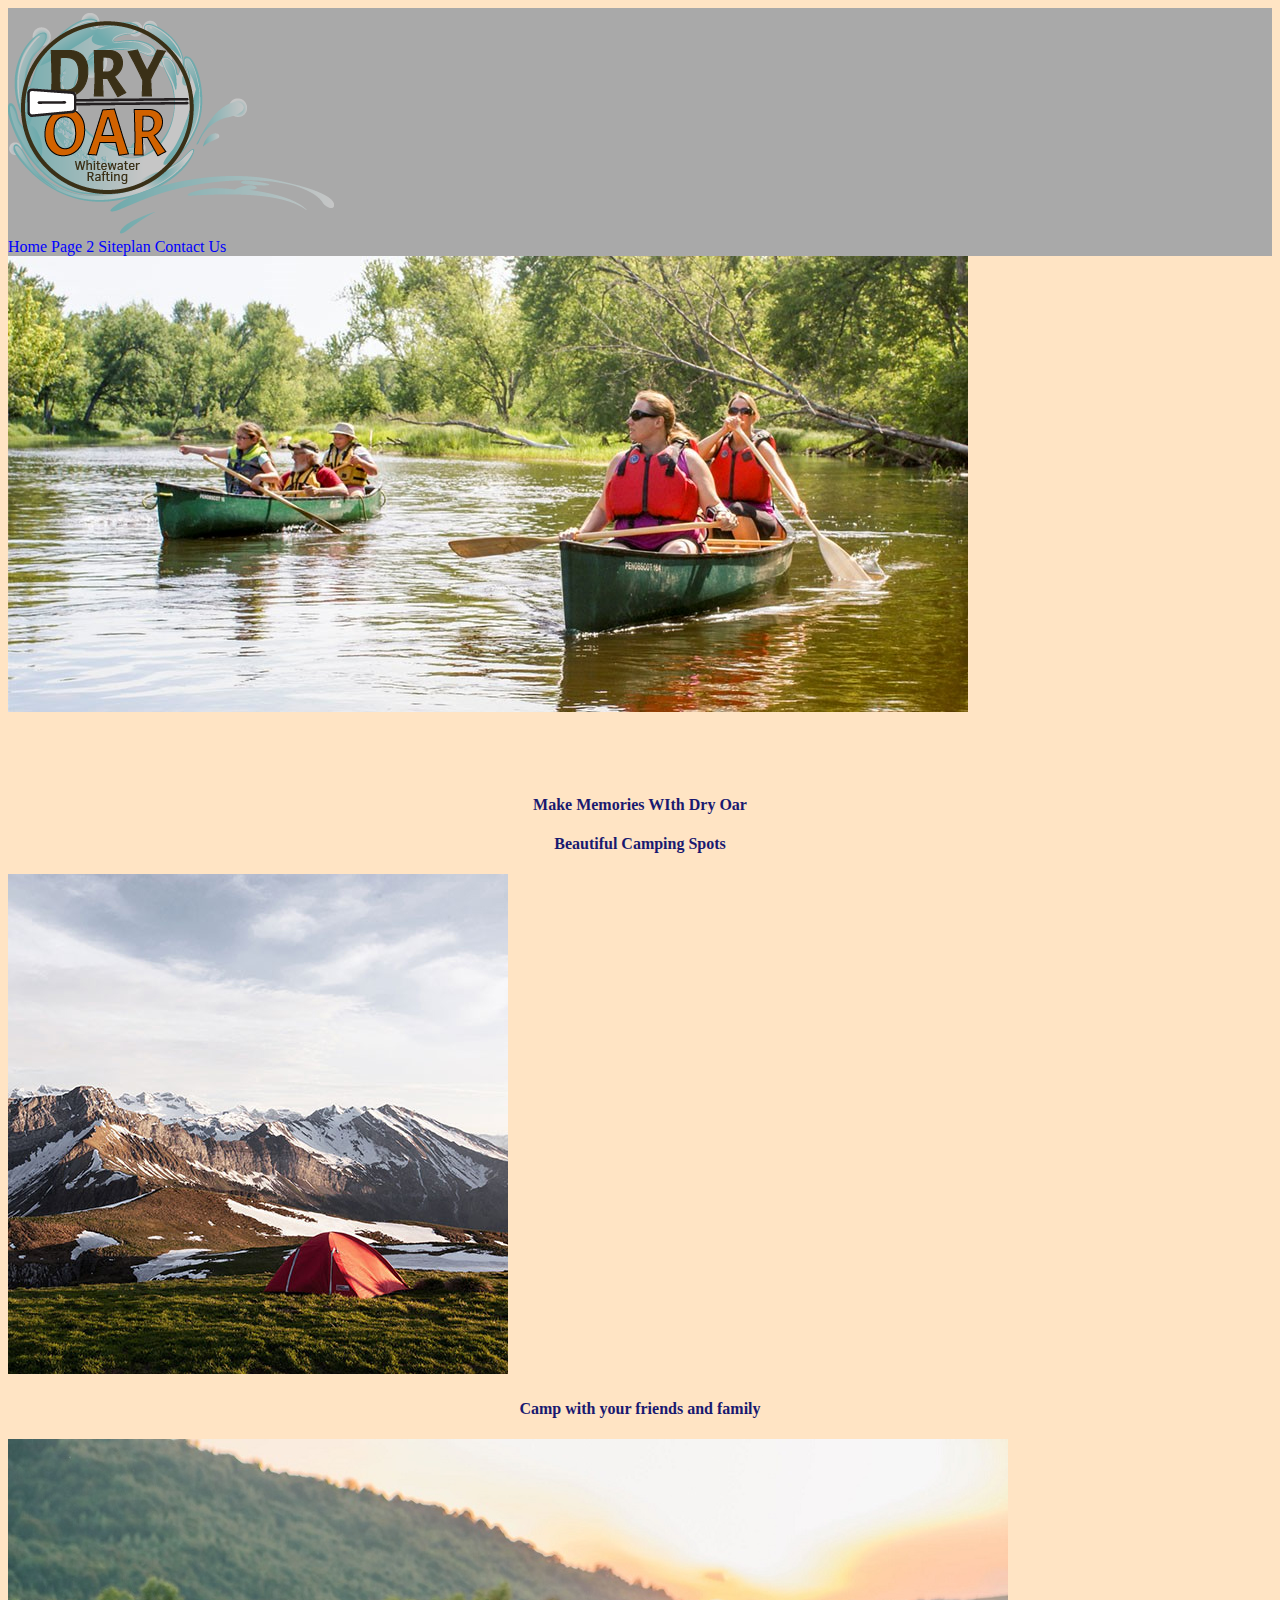
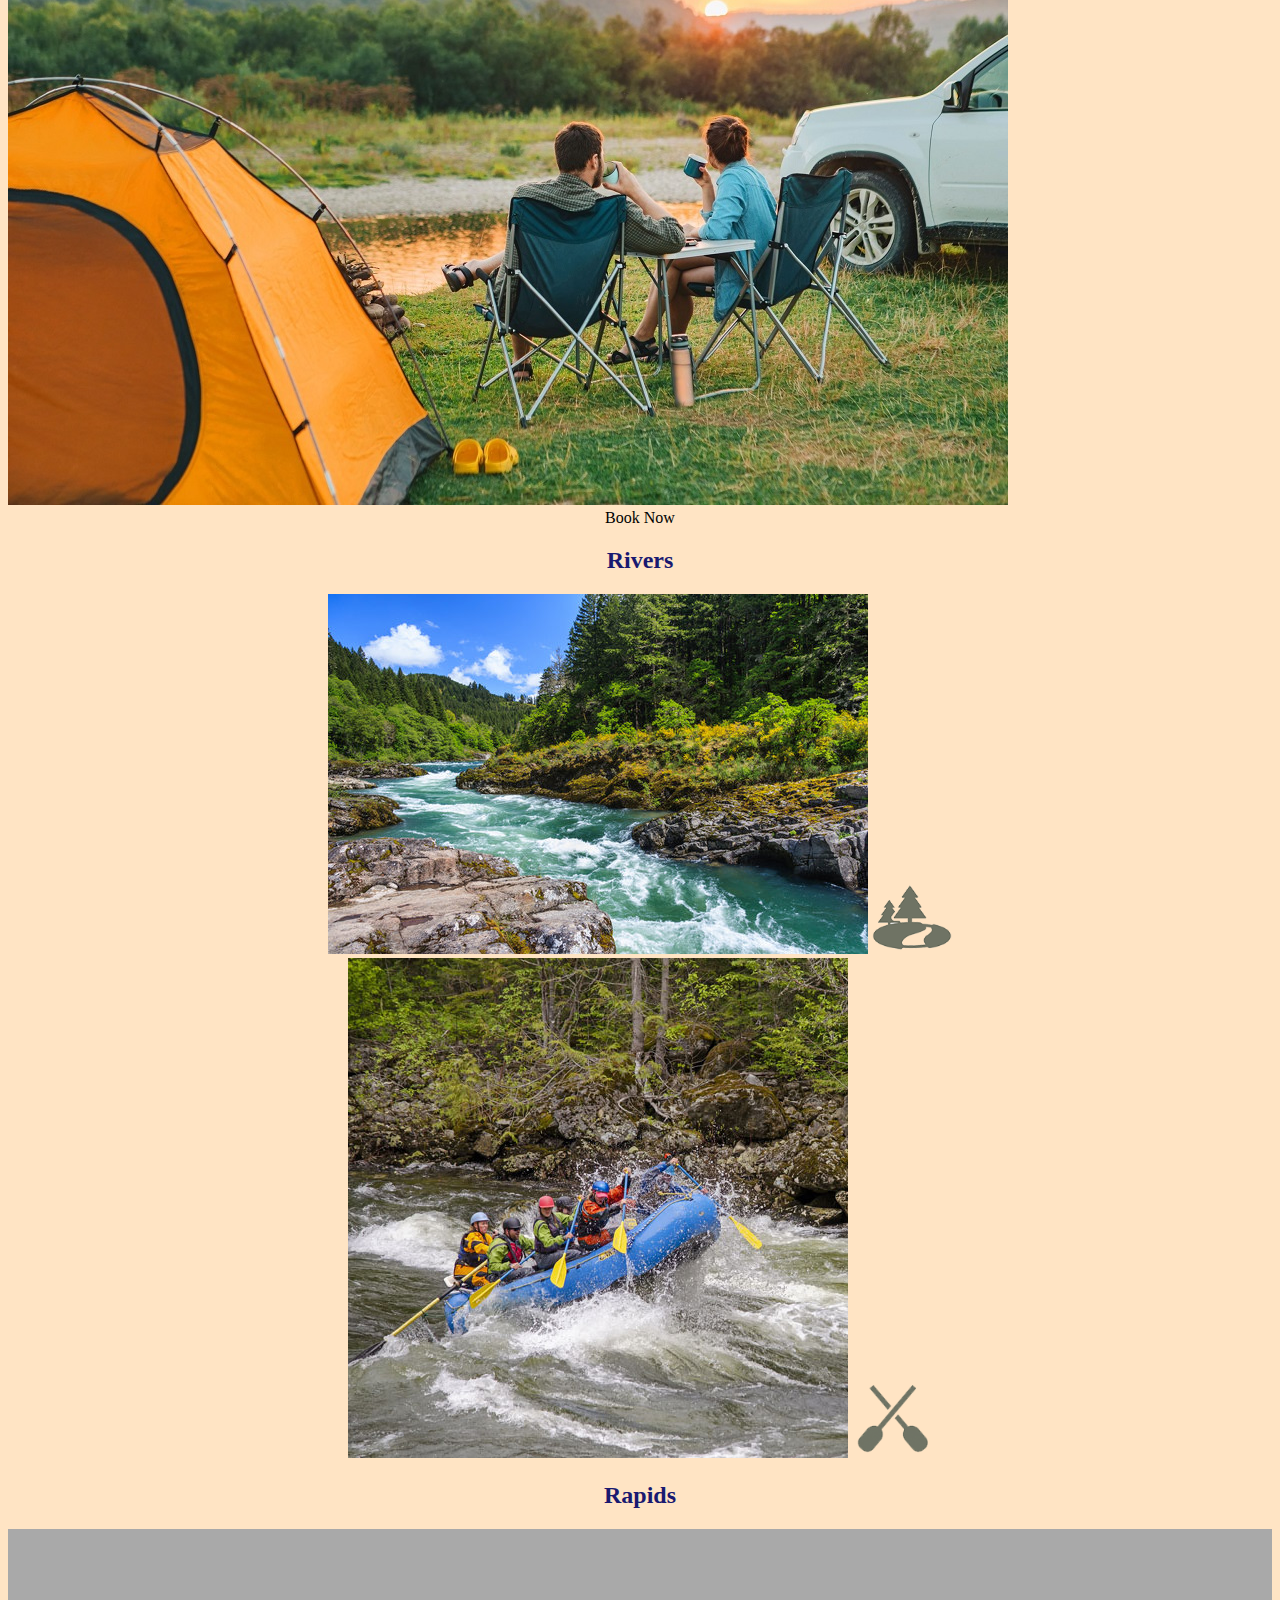
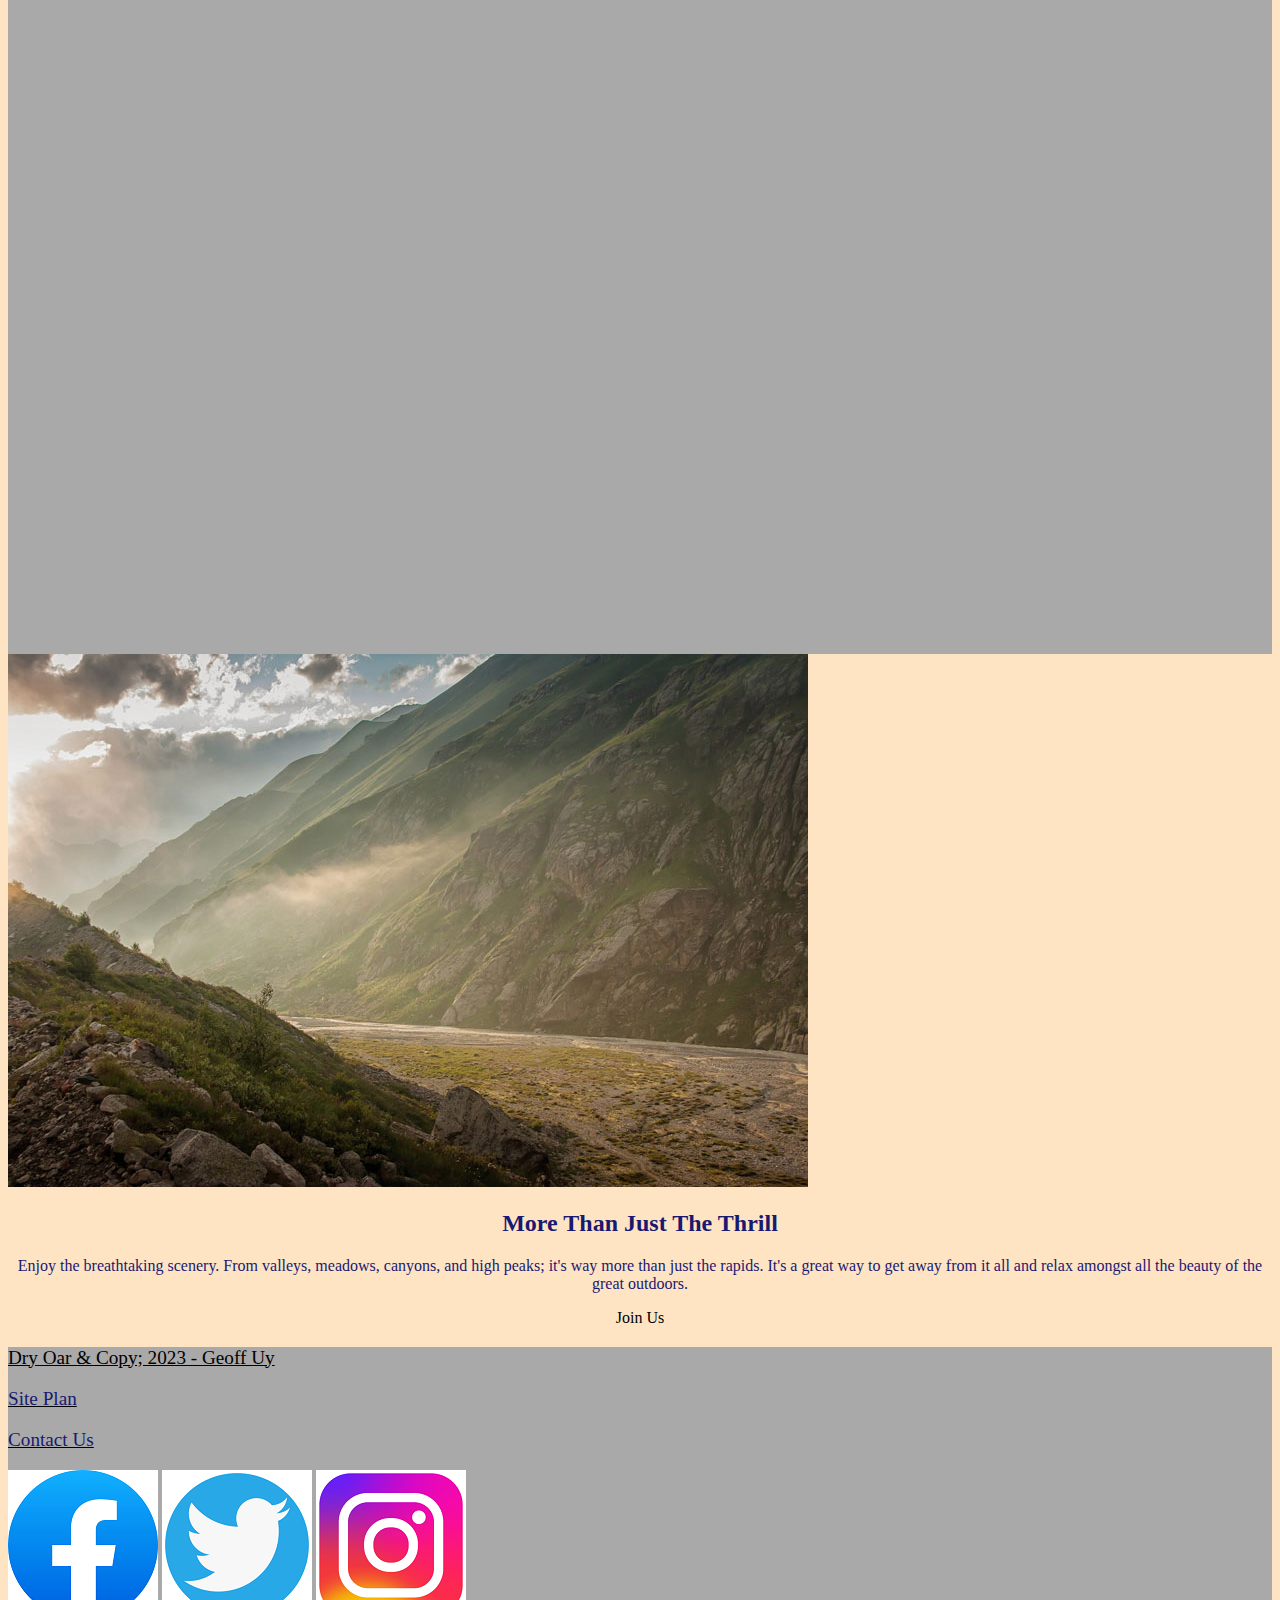
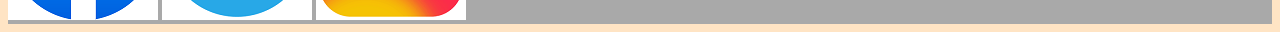
==== wwr/index.html @ ee0c052d "pain" ====
<!DOCTYPE html>
<html lang="en">
<head>
<link rel="stylesheet" href="styles/style.css">
    <meta charset="UTF-8">
    <meta name="viewport" content="width=device-width, initial-scale=1.0">
    <title>Dry Oar Boating</title>
</head>
<body>
    <div id="content">
    <header>
        <a id="logo_link" href="index.html">
            <img class="logo" src="images/dryoarlogo.png" alt="Dry Oar Logo">
        </a>
        <nav>
            <a href="index.html">Home</a>
            <a href="#">Page 2</a>
            <a href="site-plan-rafting.html">Siteplan</a>
            <a href="contactus.html">Contact Us</a>
        </nav>
    </header>
    <div id="hero"> </div>
        <div id="hero-box"> </div>
            <img id="hero-img" src="images/peoplecanoe.jpg" alt="People enjoying white water rafting">
        <div>
        <section id="hero-msg">
            <h1 class="home-title">Have an Adventure</h1>
            <h4>Make Memories WIth Dry Oar</h4>
            <h4>Beautiful Camping Spots</h4>
            <img src="images/mountains.jpg" alt="mountains">
            <h4>Camp with your friends and family</h4>
            <img src="images/camping.jpg" alt="campsites">
            <div class="button-box">
                <a class='book' href="contactus.html">Book Now</a>
            </div>
        </section>
    </div>
    <main class="home-grid">
        <section class="rivers-card">
            <h2>Rivers</h2>  
            <img class="card-img" src="images/river.jpg" alt="river in forest">
            <img class="icon" src="images/rivericon.png" alt="rivers">
        </section>
        <section class="rapids-card">
            <img class="card-img" src="images/rapids.jpg" alt="rafting boat">
            <img class="icon" src="images/oars.png" alt="oars icon">
            <h2>Rapids</h2>
        </section>
        <div id="background"></div>
        <img class="mountains" src="images/mountains2.jpg" alt="Misty mountains">
        <section class="msg">
            <h2>More Than Just The Thrill</h2>
            <p>Enjoy the breathtaking scenery. From valleys, meadows, canyons, and high peaks; it's way more than just the rapids. It's a great way to get away from it all and relax amongst all the beauty of the great outdoors. </p>
            <a class='join' href="rivers.html">Join Us</a>
            </section>
        </main>
    <footer>
        <p>Dry Oar & Copy; 2023 - Geoff Uy</p>
        <p><a href="site-plan-rafting.html">Site Plan</a></p>
        <p><a href="contactus.html">Contact Us</a></p>
        <div class="Social">
            <a href="https://facebook.com" target="_blank">
                <img src="images/facebookicon.png" alt="fb icon">
            </a>
            <a href="https//twitter.com" target="_blank">
                <img src="images/twitterbird.png" alt="twitter icon">
            </a>
            <a href="https://instragram.com" target="_blank">
                <img src="images/instragramicon.png" alt="instragram icon">
            </a>
        </div>
    </footer>
</div>
</body>
</html>
---- wwr/styles/style.css ----
div{    
    max-width: 1600px;
}

#content{
    margin: 0 auto;
}

#background{
    height:725px;
    background-color:darkgray;
}
nav a{
    background-color: darkgray;
    color:blue;
    text-decoration: none;
    text-align: center;
}


main section{
    text-align: center;
}

.button-box{
    text-align: center;
}

#hero-msg h1{
    text-align: center;
}

#hero-msg h4{
    text-align:center;
 }


#background {
    height: 725px;
}

body{
    background-color: bisque;
    color: bisque;

}


header{
    background-color: darkgray;
    color:darkgrey;

}

nav a header{
    background-color: gray;
    color:gray;   
}

h4{
    background-color: bisque;
    color:midnightblue;
}

h2{
    background-color:bisque;
    color: midnightblue;
}

.join{
    background-color: bisque;
    color:black;
    text-decoration: none;
}
.join:hover{
    background-color: gray;
    color:blue;
}

.book{
    background-color: bisque;
    color:black;
    text-decoration: none;
}

.book:hover{
    background-color: gray;
    color:blue;
}

.msg h2{
    background-color: bisque;
    color: midnightblue;
}

.msg p{
    background-color:bisque;
    color: midnightblue;
}

footer{
    background-color:darkgray;
    color: black;
}

footer a{
    background-color: darkgray;
    color:midnightblue;
    text-decoration: none;
}

a:hover{
    background-color: gray;
    color: blue;
}

.icon{
    width: 80px;
}

footer p{
    font-size: 1.2em;
    text-decoration: underline;
}
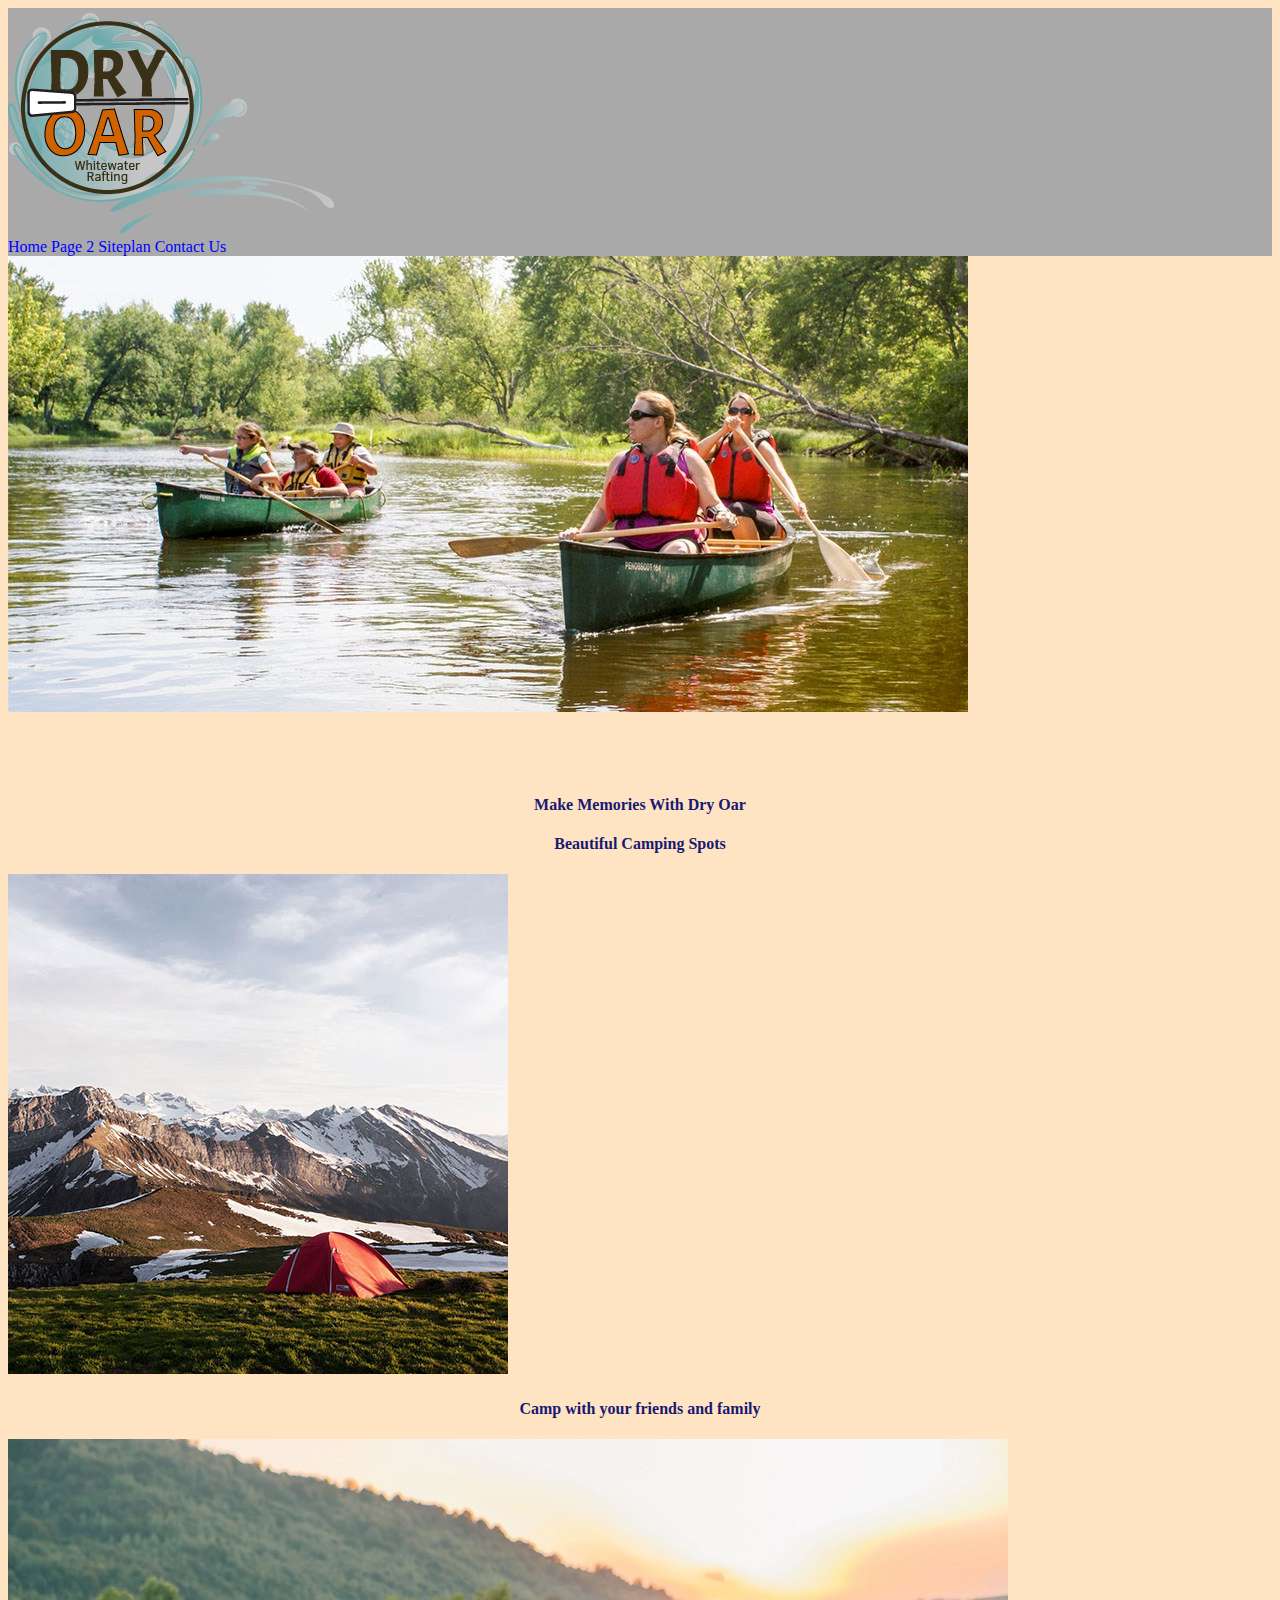
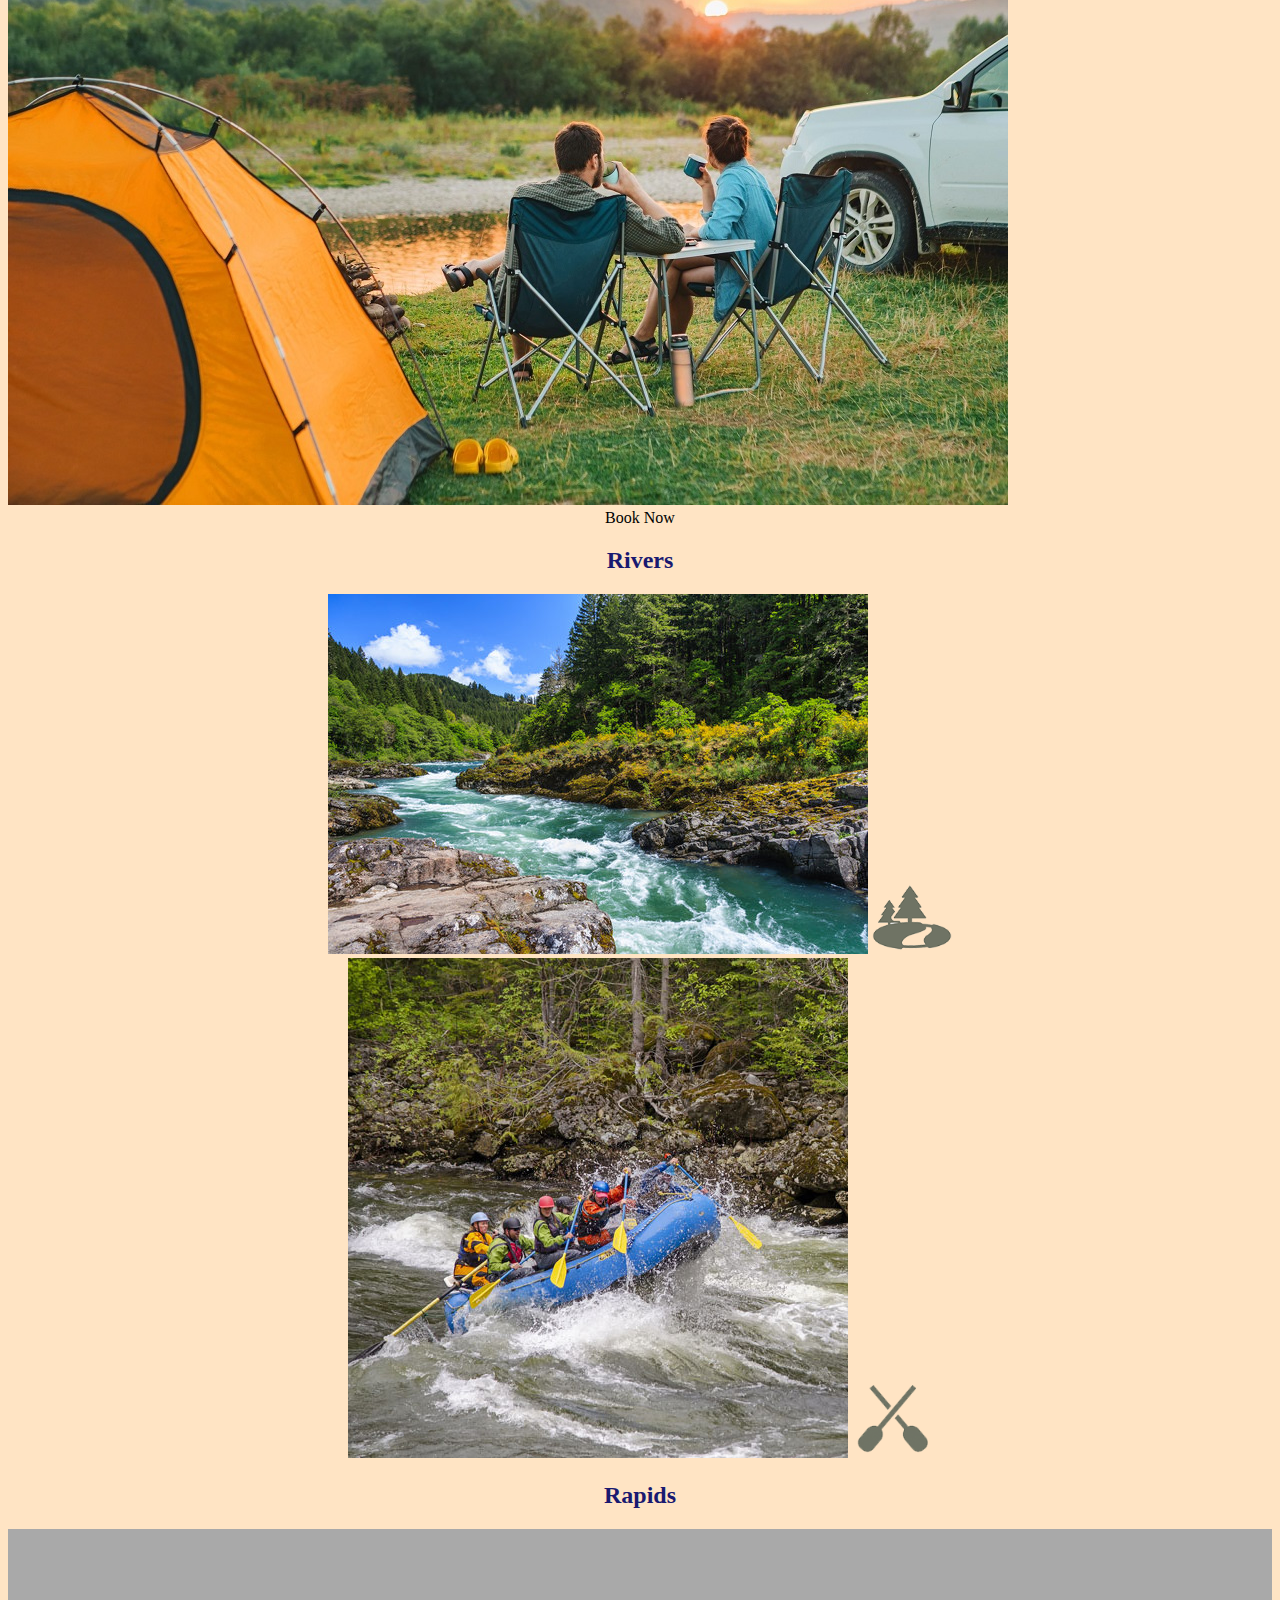
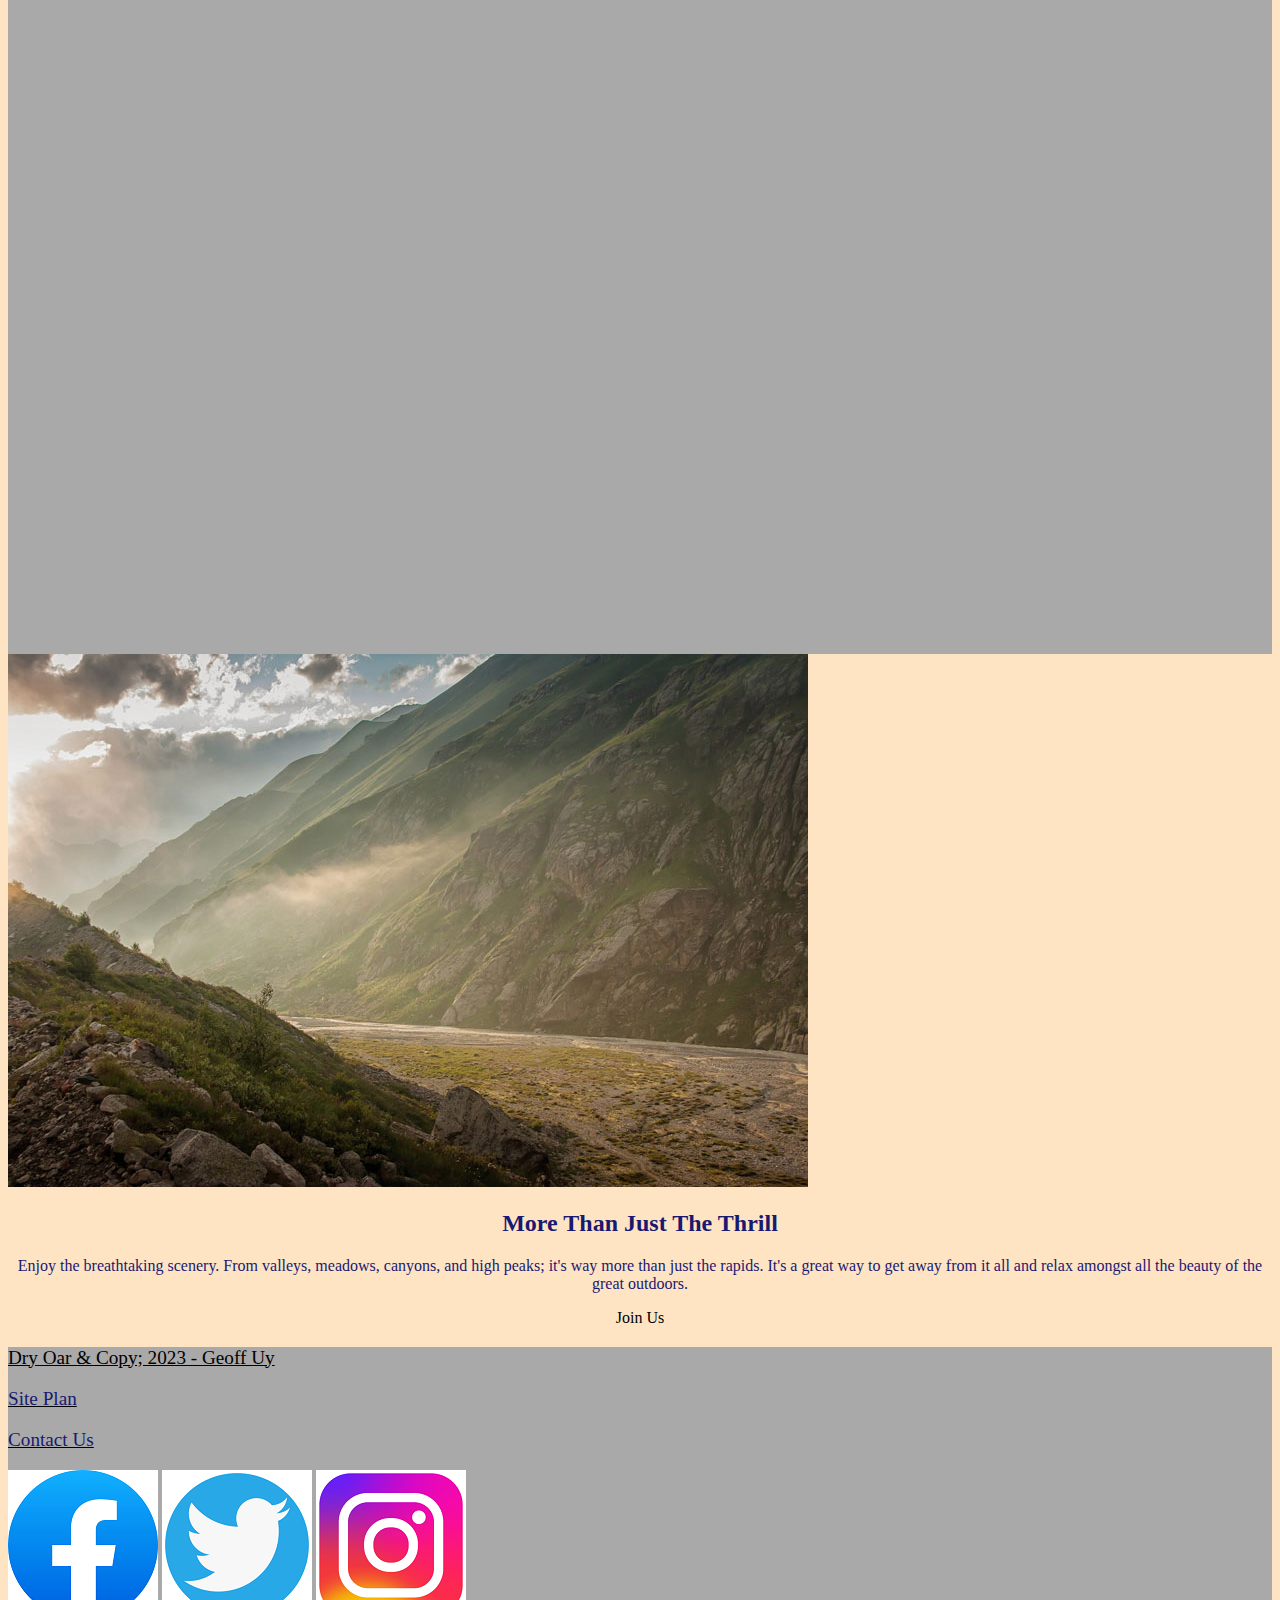
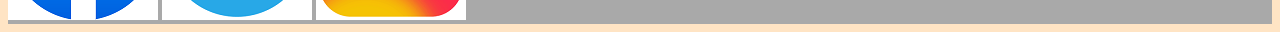
==== commit e184b18d: "Pain" ====
--- a/wwr/index.html
+++ b/wwr/index.html
@@ -26,7 +26,7 @@
         <div>
         <section id="hero-msg">
             <h1 class="home-title">Have an Adventure</h1>
-            <h4>Make Memories WIth Dry Oar</h4>
+            <h4>Make Memories With Dry Oar</h4>
             <h4>Beautiful Camping Spots</h4>
             <img src="images/mountains.jpg" alt="mountains">
             <h4>Camp with your friends and family</h4>
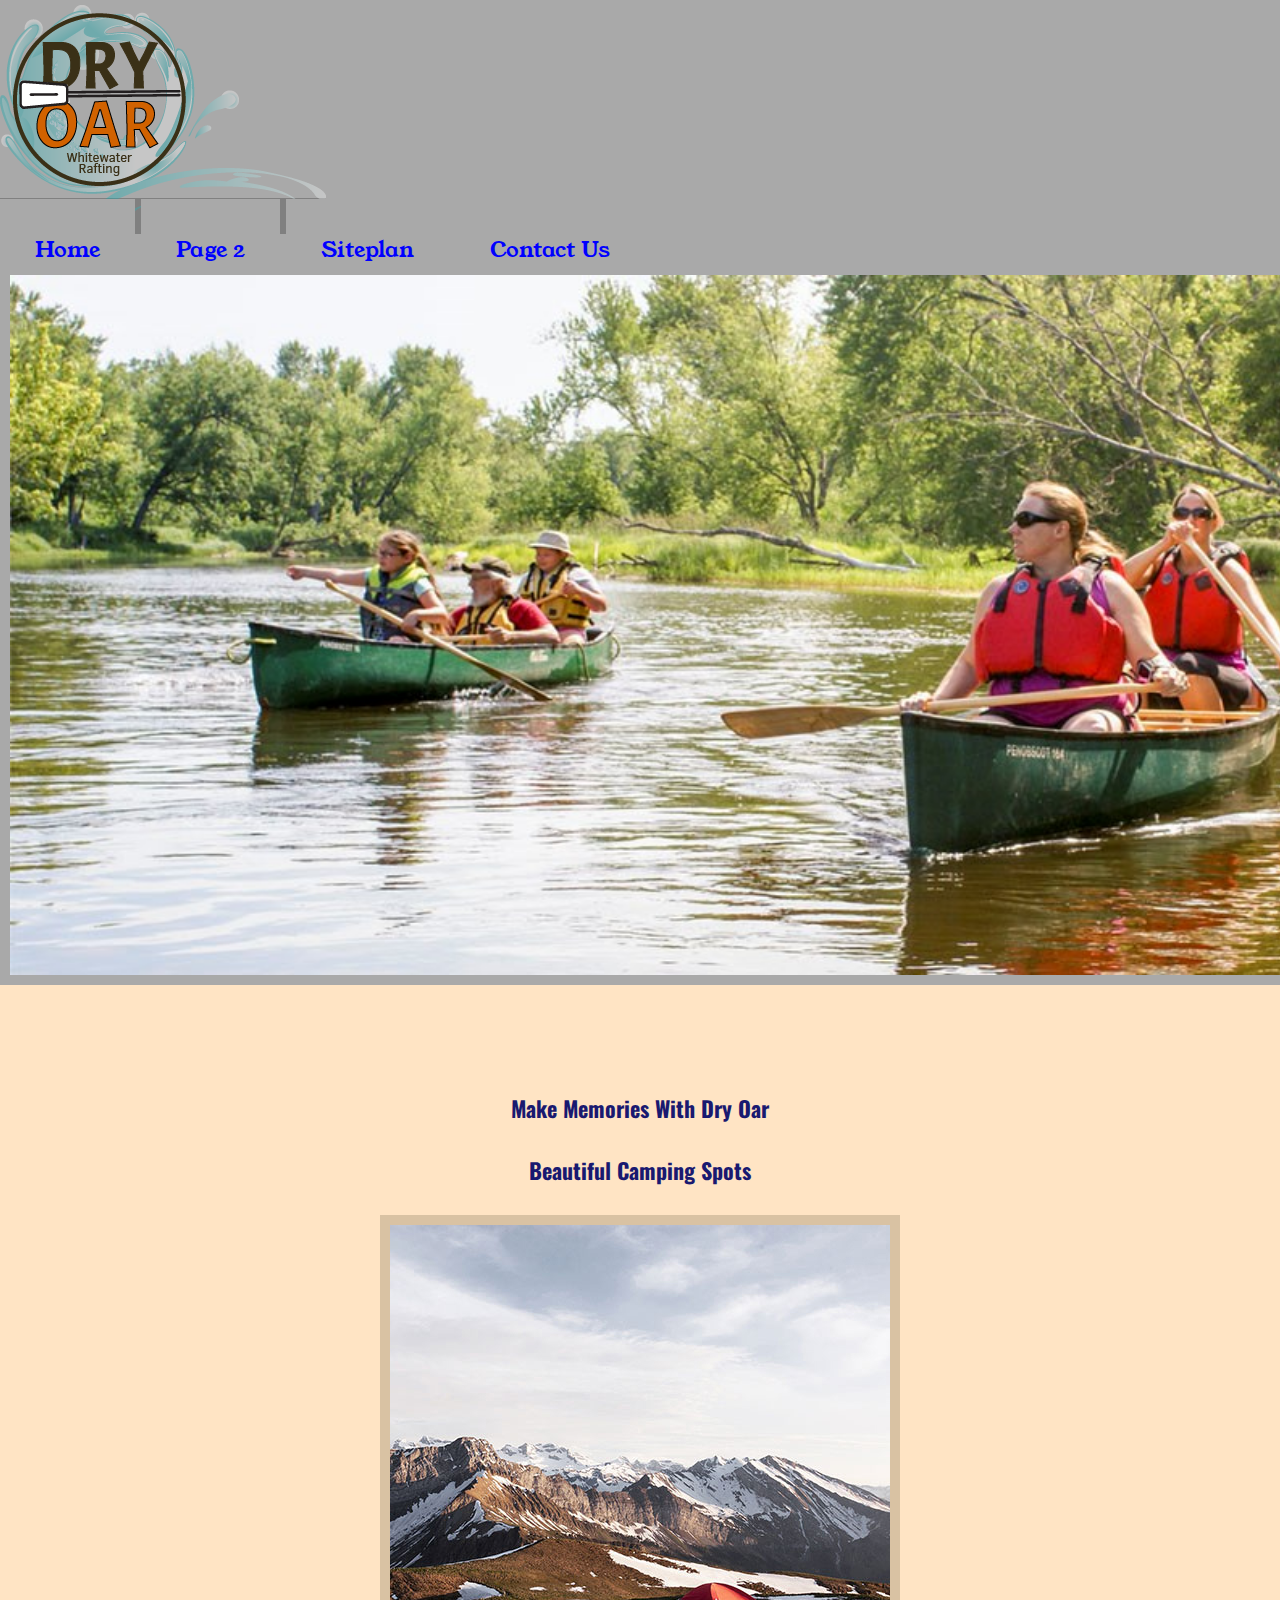
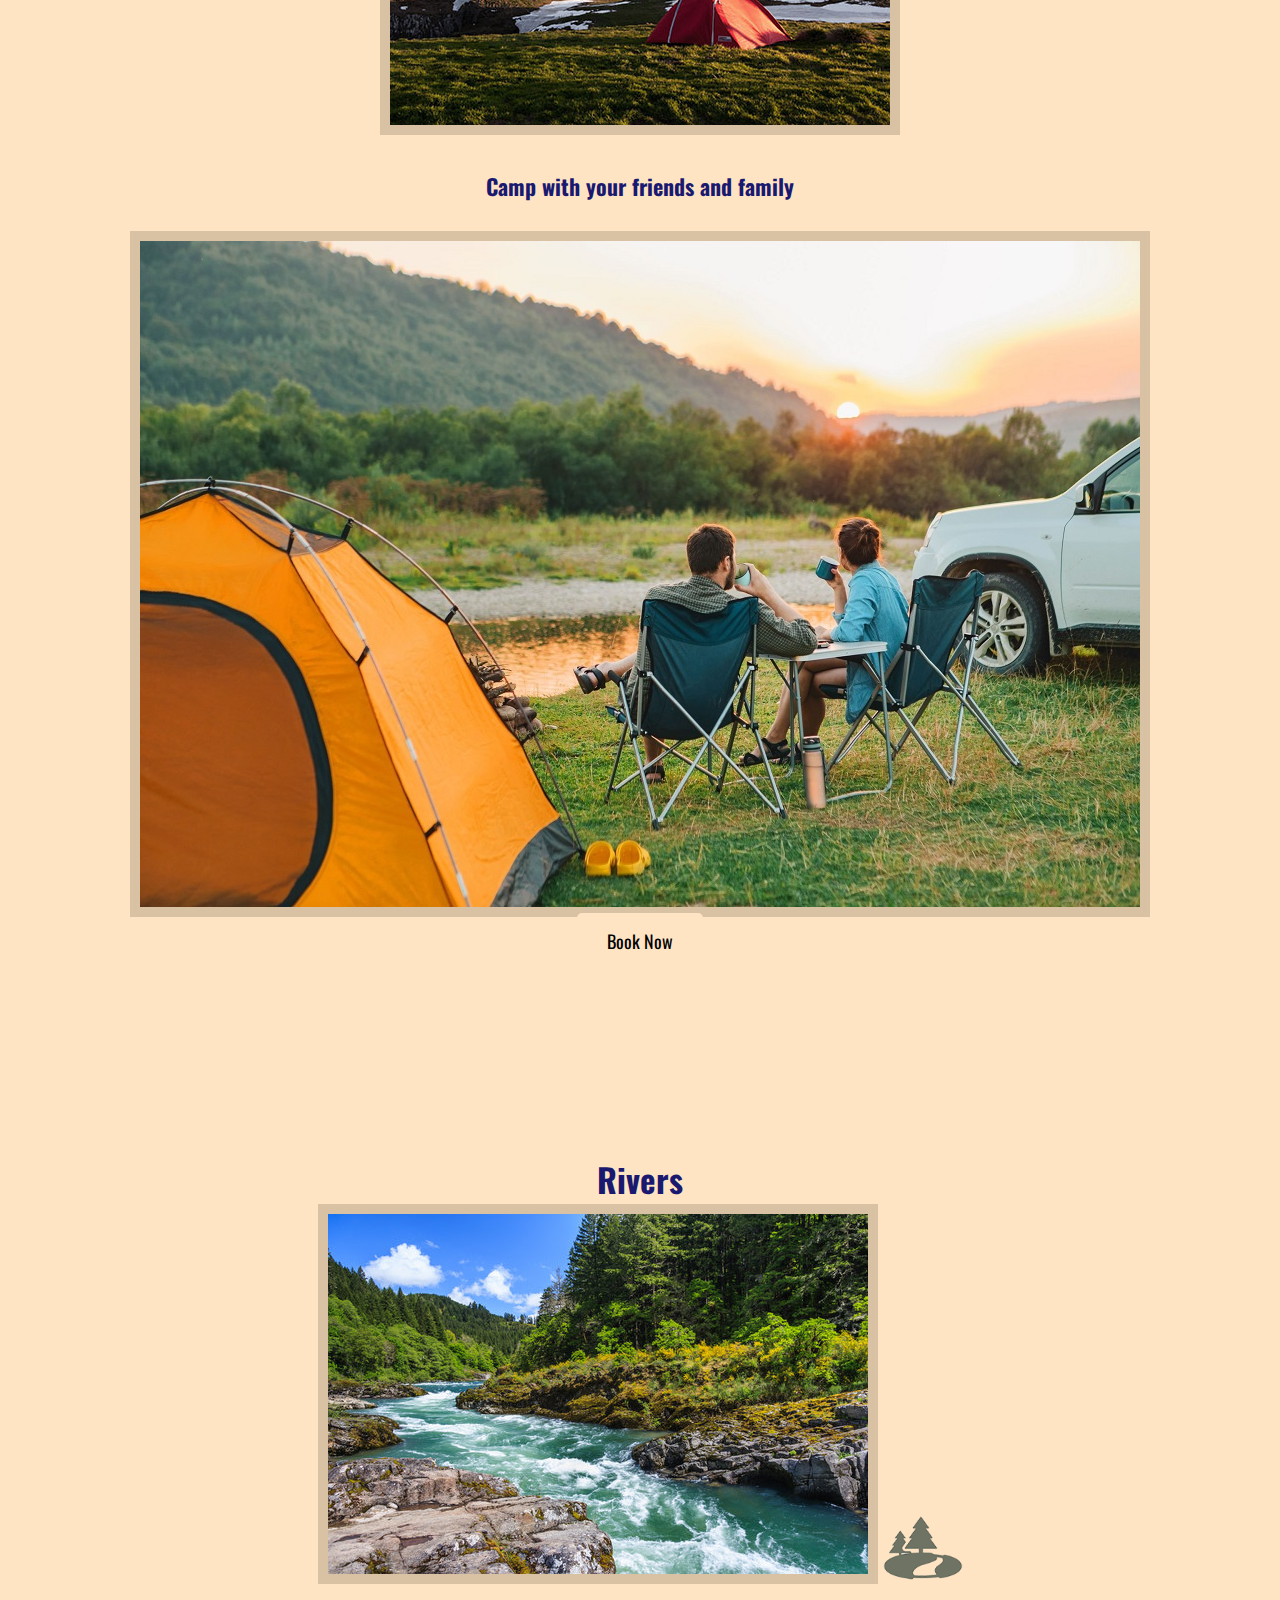
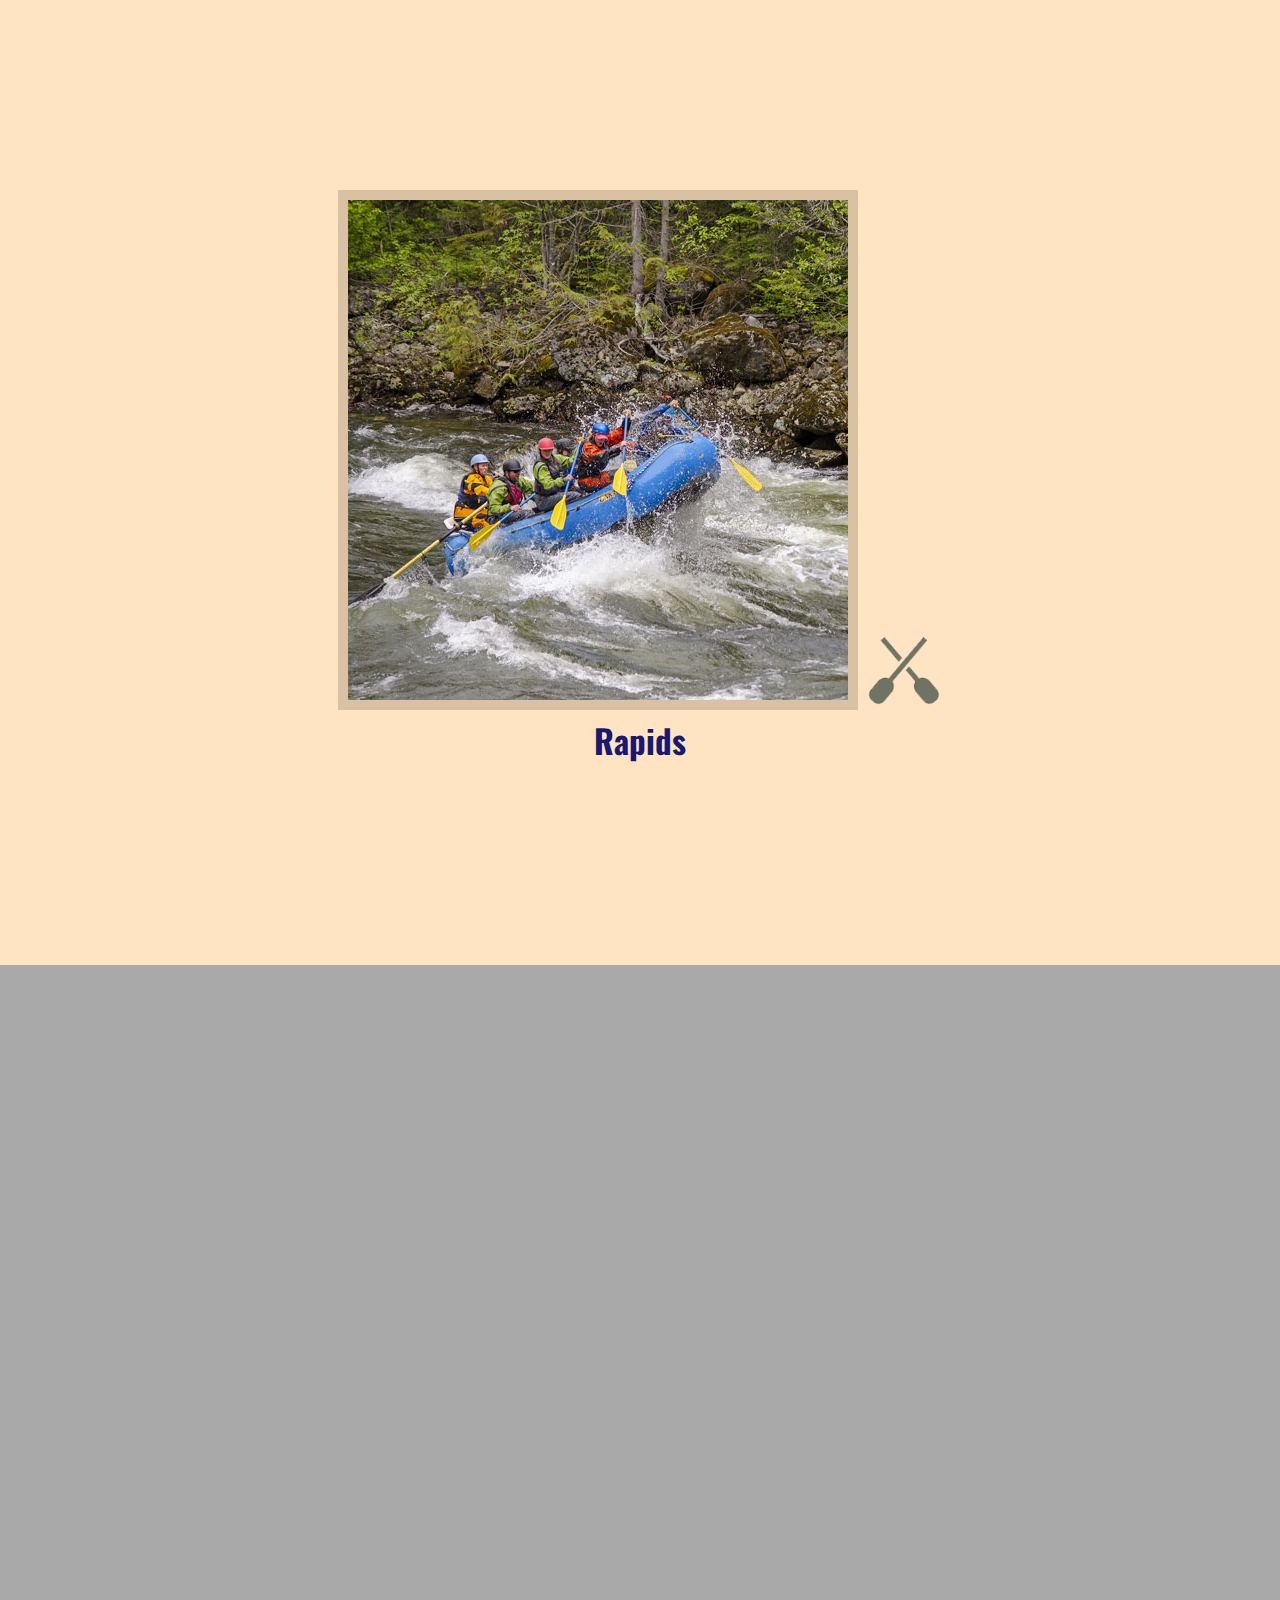
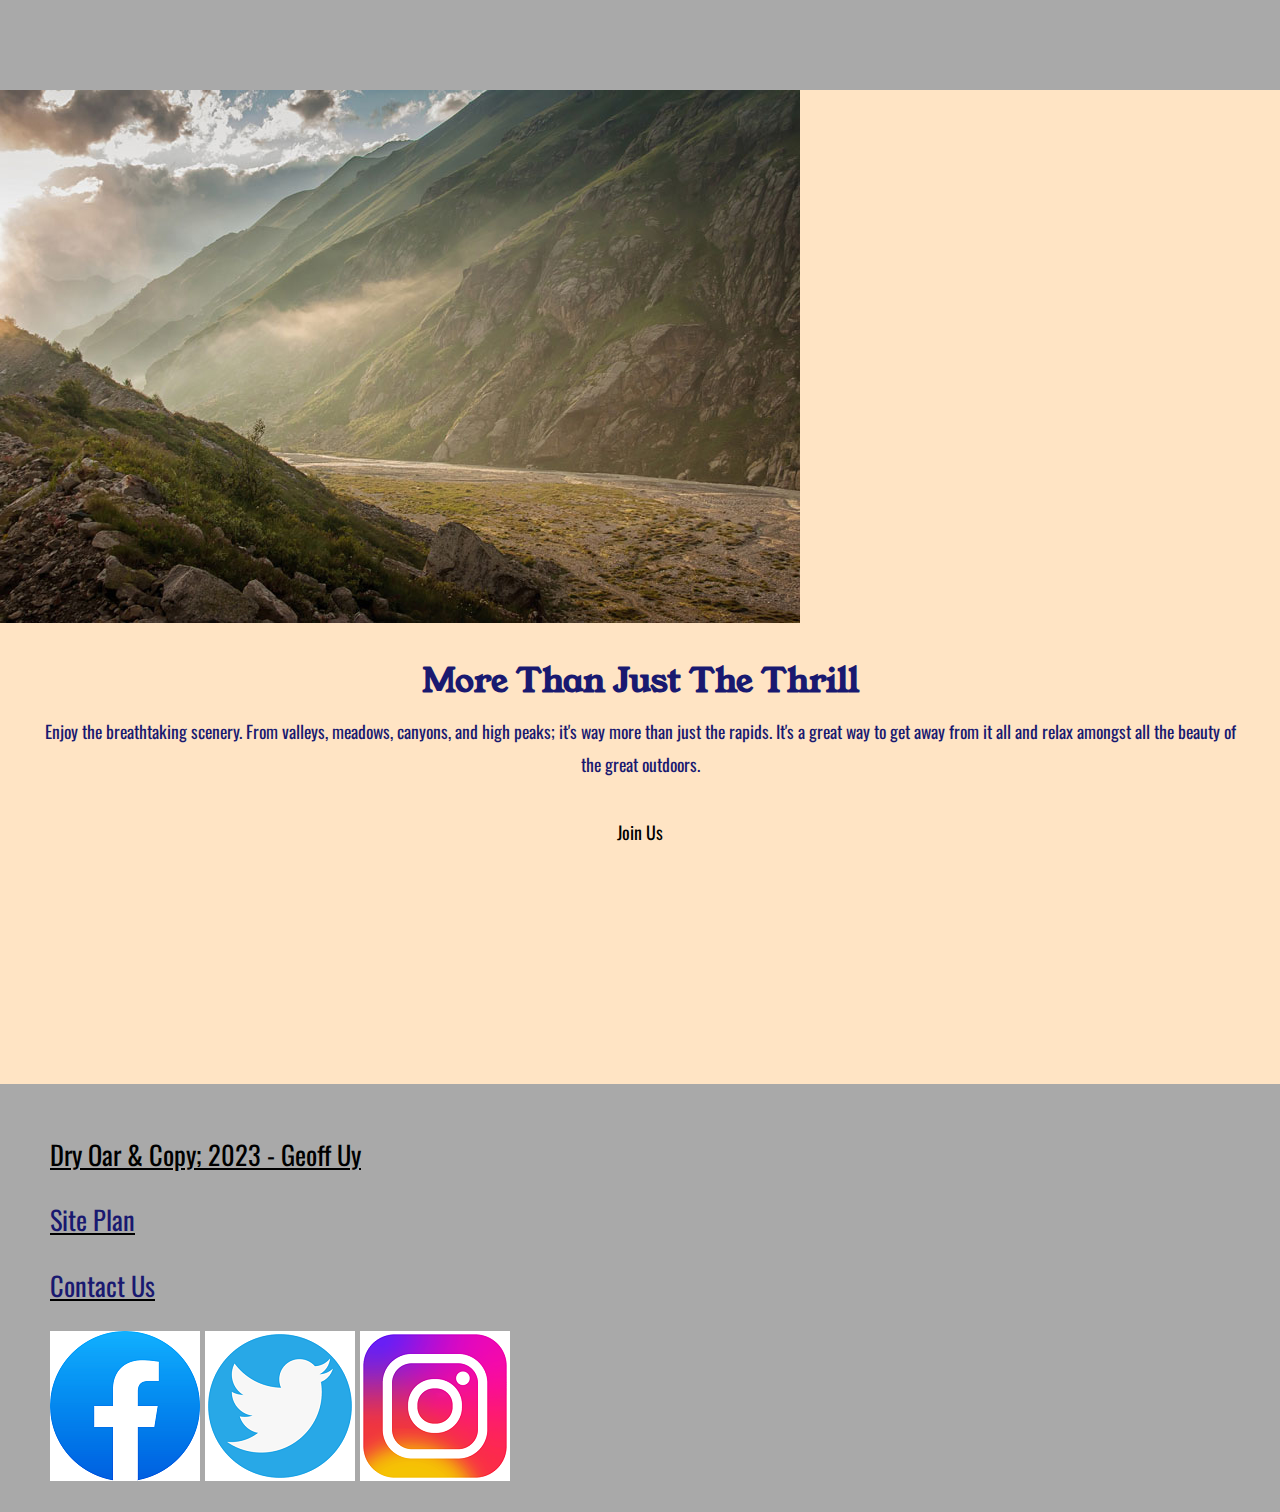
==== commit e173bf68: "test" ====
--- a/wwr/index.html
+++ b/wwr/index.html
@@ -28,9 +28,9 @@
             <h1 class="home-title">Have an Adventure</h1>
             <h4>Make Memories With Dry Oar</h4>
             <h4>Beautiful Camping Spots</h4>
-            <img src="images/mountains.jpg" alt="mountains">
+            <img class="extraborder" src="images/mountains.jpg" alt="mountains">
             <h4>Camp with your friends and family</h4>
-            <img src="images/camping.jpg" alt="campsites">
+            <img class= "extraborder" src="images/camping.jpg" alt="campsites">
             <div class="button-box">
                 <a class='book' href="contactus.html">Book Now</a>
             </div>
--- a/wwr/styles/style.css
+++ b/wwr/styles/style.css
@@ -1,9 +1,14 @@
+
+@import url('https://fonts.googleapis.com/css2?family=Oswald&family=Young+Serif&display=swap');
+
+
 div{    
     max-width: 1600px;
 }
 
 #content{
-    margin: 0 auto;
+    margin:0;
+    
 }
 
 #background{
@@ -15,23 +20,34 @@
     color:blue;
     text-decoration: none;
     text-align: center;
+    padding: 35px;
+   
 }
 
 
 main section{
     text-align: center;
+    
 }
 
 .button-box{
     text-align: center;
 }
 
-#hero-msg h1{
+#hero-msg{
     text-align: center;
+    /* border: 10px solid #d9c2a3; */
 }
 
+#hero-img{
+    width: 1550px;
+    height: 700px;
+    border: 10px solid darkgray;
+
+}
 #hero-msg h4{
     text-align:center;
+    
  }
 
 
@@ -42,14 +58,18 @@
 body{
     background-color: bisque;
     color: bisque;
+    font-family: 'Oswald', sans-serif;
+    font-size: 22px;
+    margin: 0;
+    padding: 0;
 
+   
 }
 
-
-header{
+header {
     background-color: darkgray;
-    color:darkgrey;
-
+    color:darkgray;
+    font-family: 'Young Serif', serif;
 }
 
 nav a header{
@@ -58,29 +78,29 @@
 }
 
 h4{
-    background-color: bisque;
     color:midnightblue;
 }
 
 h2{
     background-color:bisque;
     color: midnightblue;
+    margin: 0;
 }
 
-.join{
-    background-color: bisque;
-    color:black;
-    text-decoration: none;
-}
+
 .join:hover{
     background-color: gray;
     color:blue;
 }
 
-.book{
+.book, .join{
     background-color: bisque;
     color:black;
     text-decoration: none;
+    font-size: 18px;
+    padding: 15px 30px;
+    margin-top: 50px;
+    border-radius: 5px;
 }
 
 .book:hover{
@@ -91,22 +111,36 @@
 .msg h2{
     background-color: bisque;
     color: midnightblue;
+    font-family: 'Young Serif', serif;
+}
+
+.msg{
+    line-height: 1.5em;
+    padding: 35px;
+    
 }
 
 .msg p{
     background-color:bisque;
     color: midnightblue;
+    font-size: .8em;
+    padding-bottom: 15px;
+    
 }
 
 footer{
     background-color:darkgray;
     color: black;
+    padding: 25px 50px;
+    margin-top: 200px;
+   
 }
 
 footer a{
     background-color: darkgray;
     color:midnightblue;
     text-decoration: none;
+   
 }
 
 a:hover{
@@ -116,9 +150,40 @@
 
 .icon{
     width: 80px;
+    padding-top: 10px;
 }
 
 footer p{
     font-size: 1.2em;
     text-decoration: underline;
 }
+
+.home-title{
+    font-family: 'Young Serif', serif;
+    font-size: 2em;
+    margin-top: 10px;
+}
+
+#logo_link{
+    padding-top: 5px;
+}
+
+footer .social img{ 
+    padding-top: 15px;
+}
+
+.rivers-card, .camping-card, .rapids-card{
+    margin: 200px 0;
+}
+
+.card-img{
+    border: 10px solid #d9c2a3;
+}
+
+main section img {
+    box-sizing: border-box;
+}
+
+.extraborder{
+    border: 10px solid #d9c2a3;
+}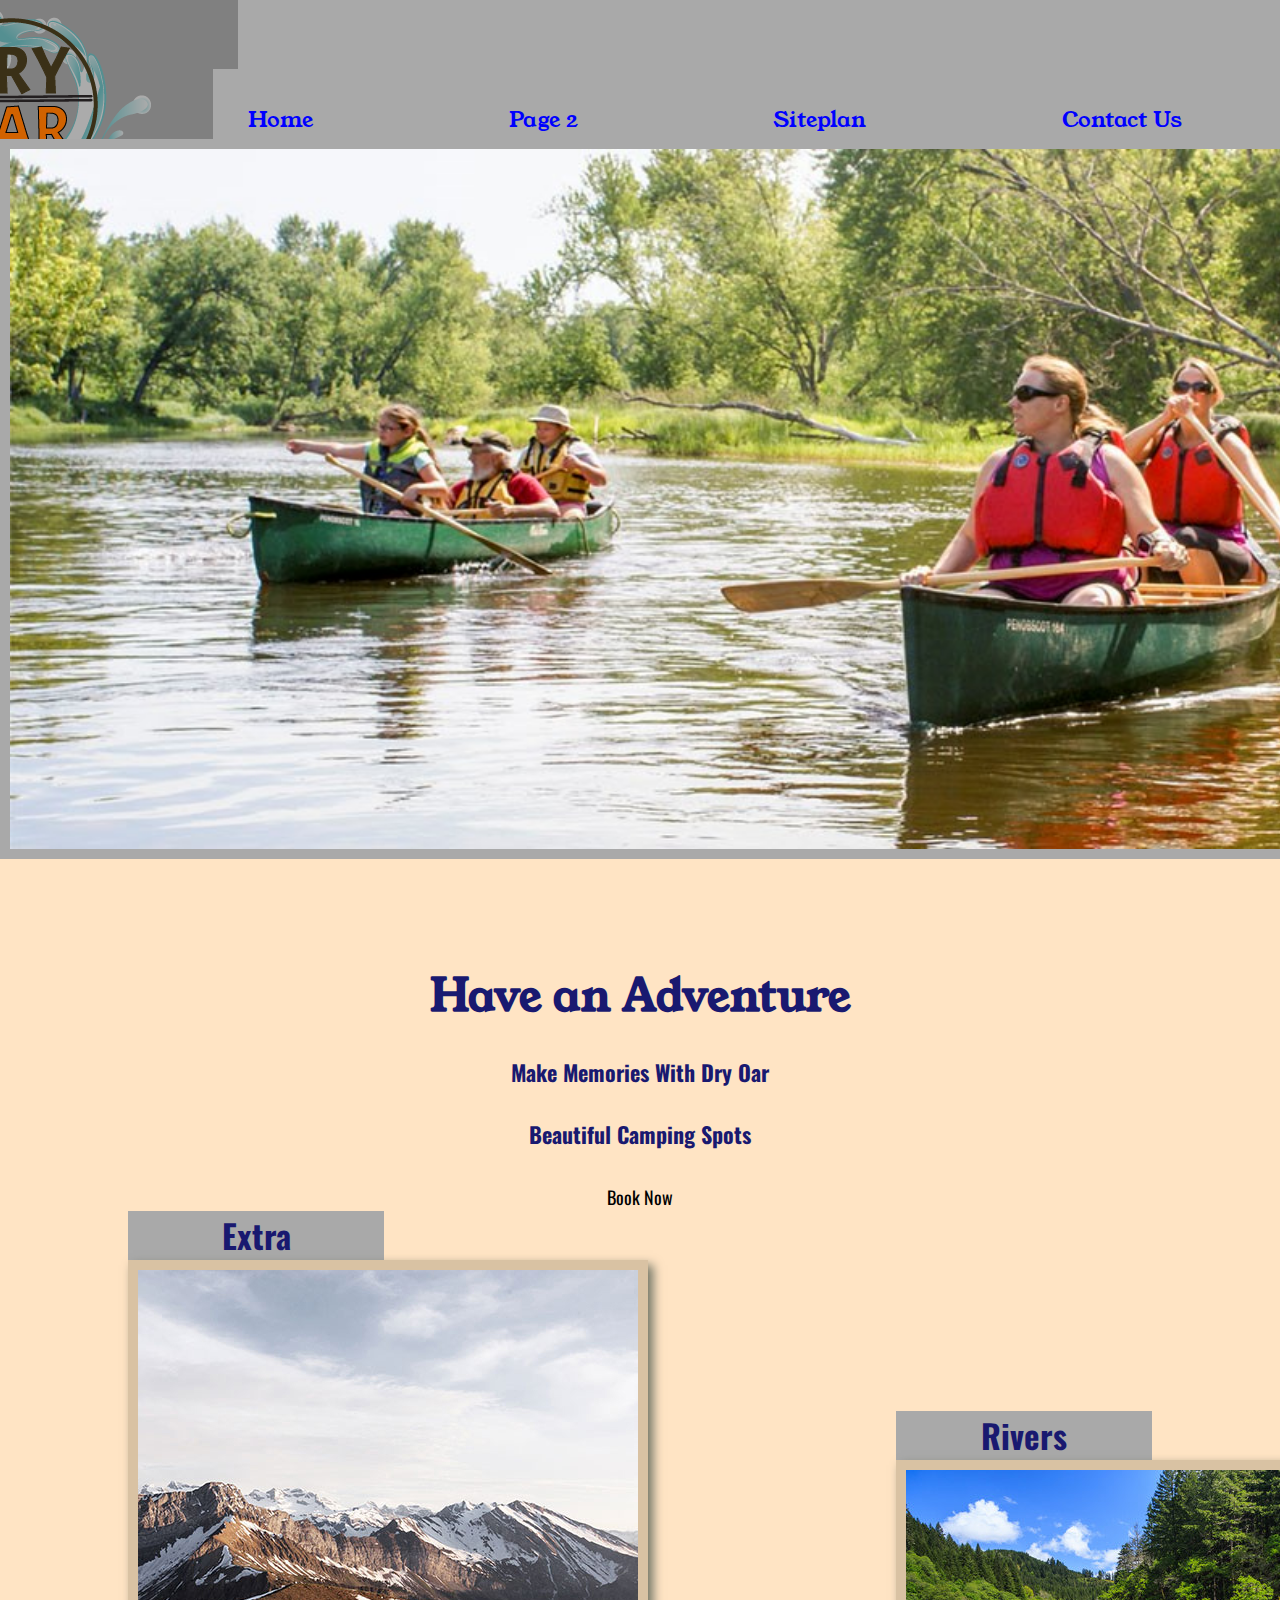
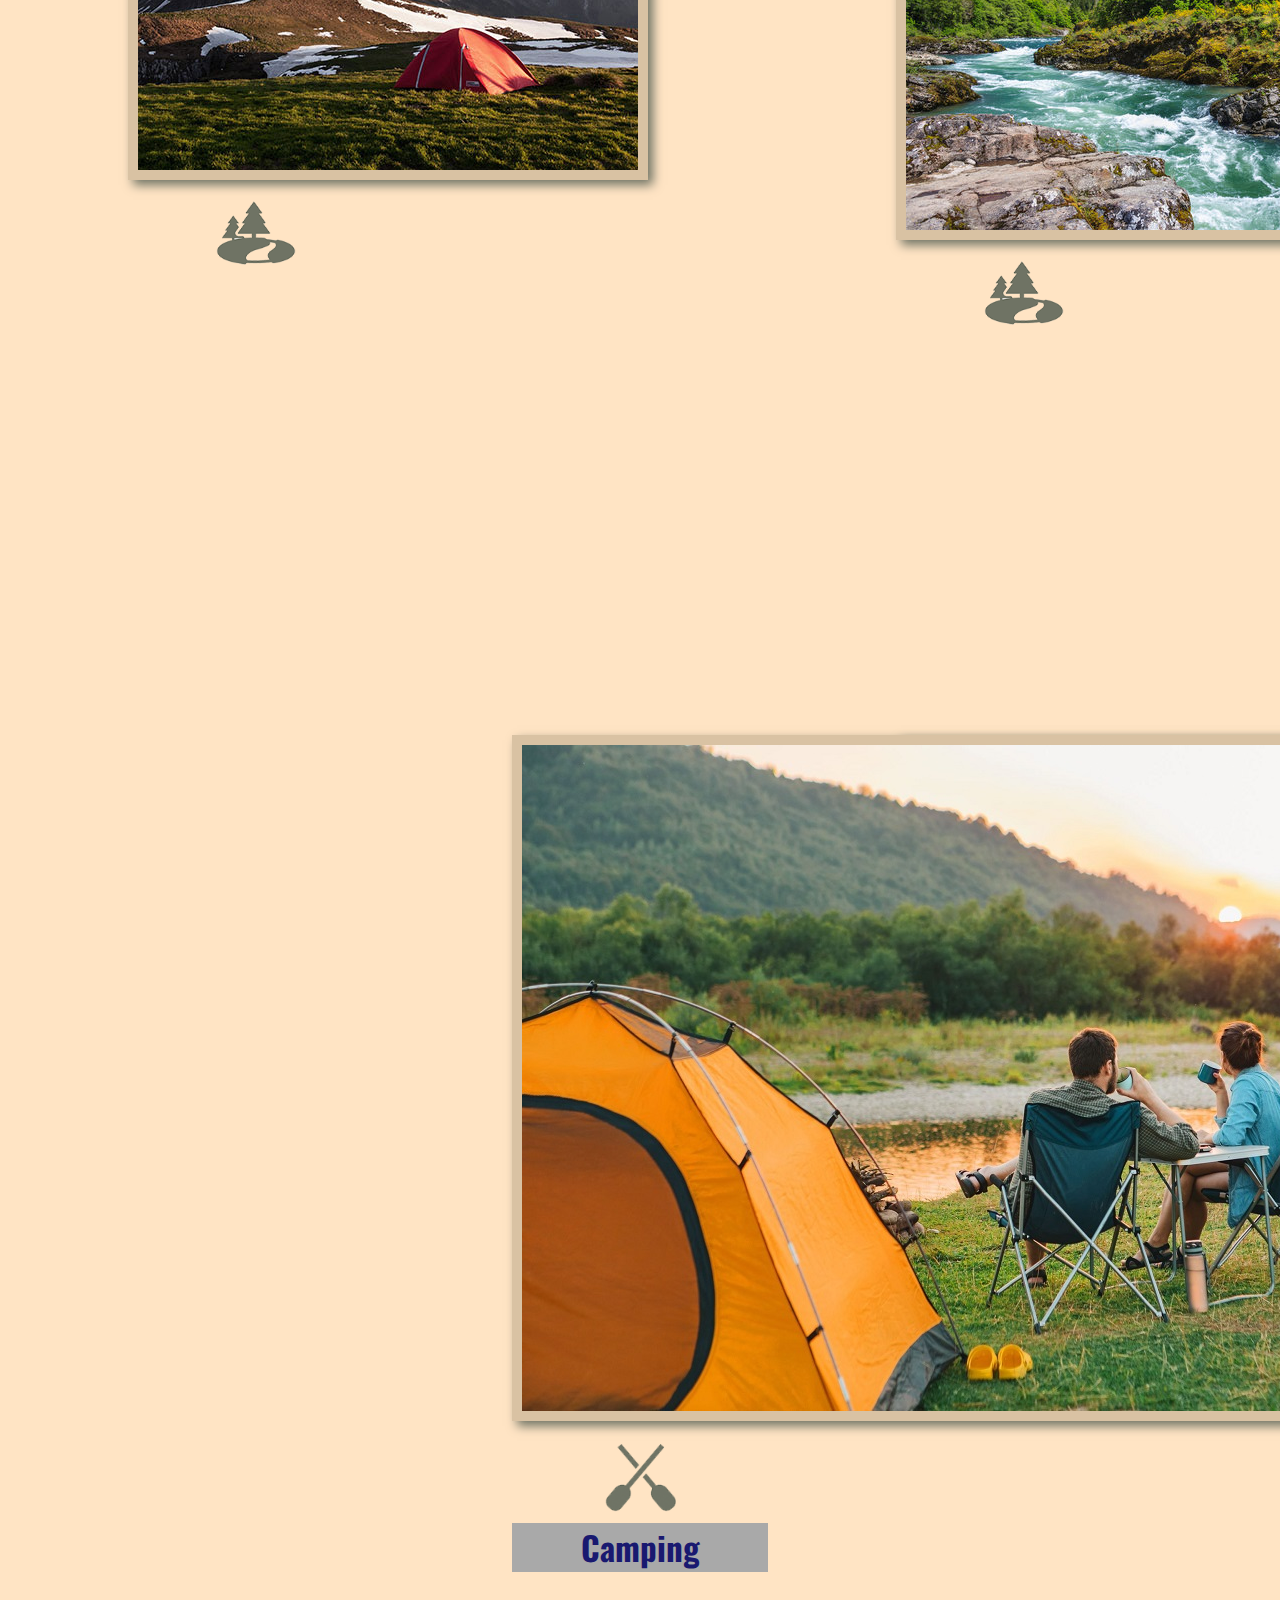
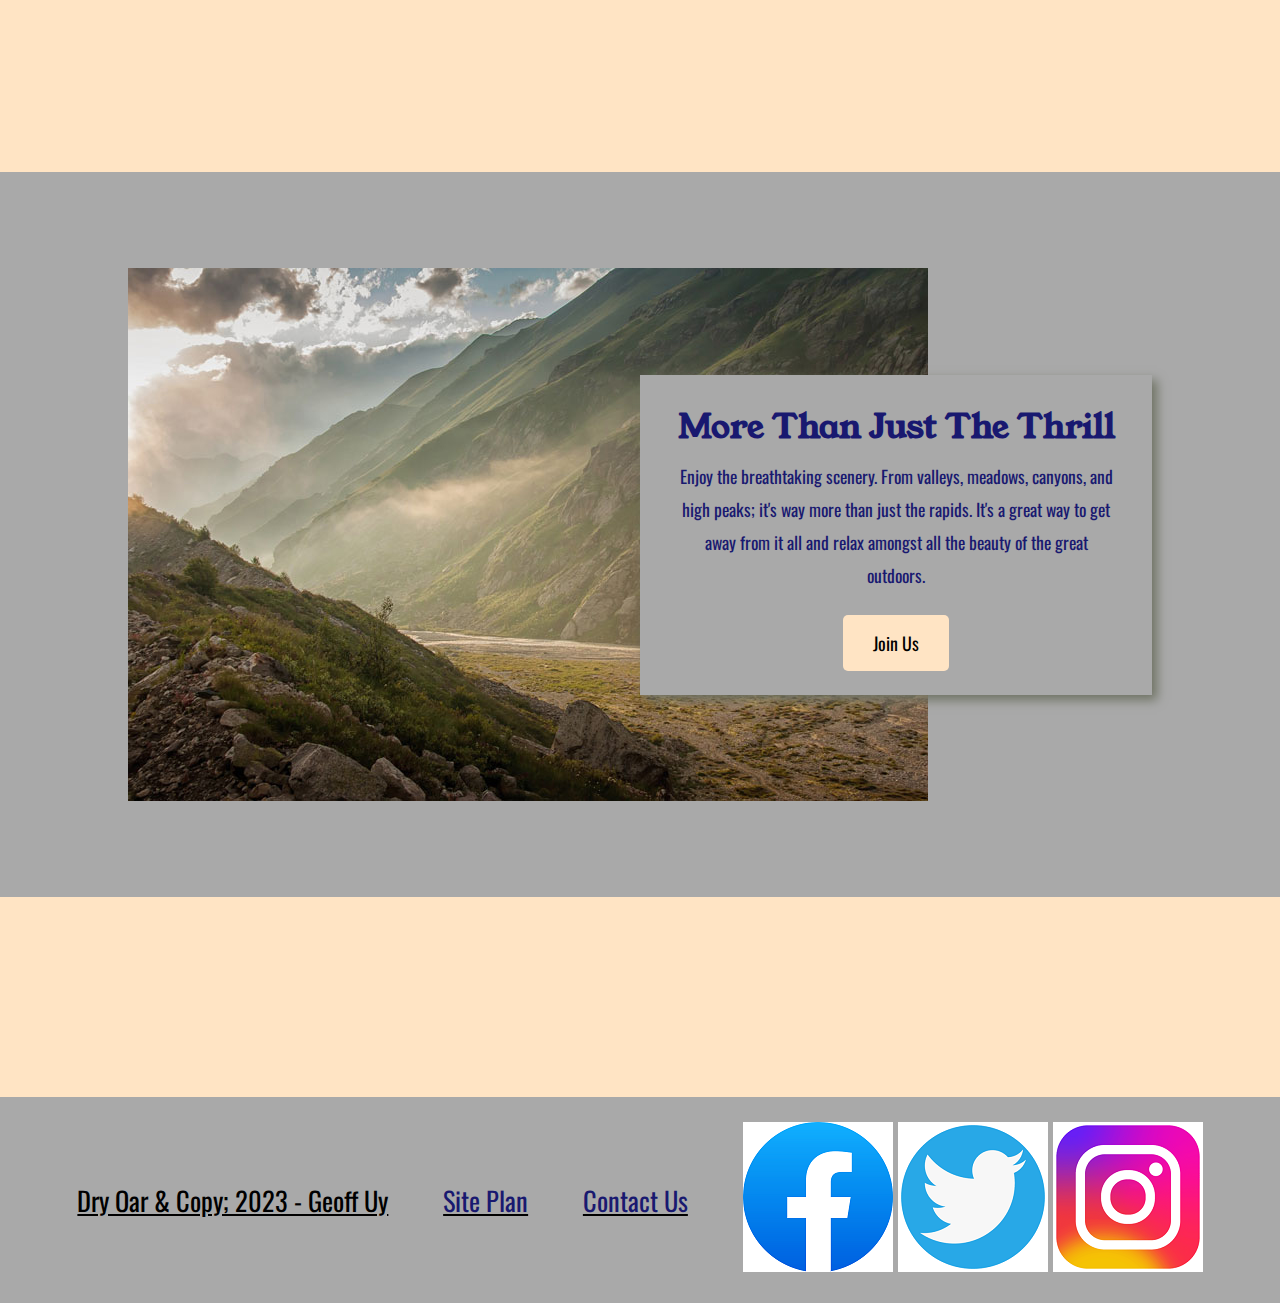
==== commit 8a6df947: "help" ====
--- a/wwr/index.html
+++ b/wwr/index.html
@@ -28,9 +28,6 @@
             <h1 class="home-title">Have an Adventure</h1>
             <h4>Make Memories With Dry Oar</h4>
             <h4>Beautiful Camping Spots</h4>
-            <img class="extraborder" src="images/mountains.jpg" alt="mountains">
-            <h4>Camp with your friends and family</h4>
-            <img class= "extraborder" src="images/camping.jpg" alt="campsites">
             <div class="button-box">
                 <a class='book' href="contactus.html">Book Now</a>
             </div>
@@ -42,10 +39,20 @@
             <img class="card-img" src="images/river.jpg" alt="river in forest">
             <img class="icon" src="images/rivericon.png" alt="rivers">
         </section>
+        <section class="extra-card"> 
+            <h2>Extra</h2>  
+            <img class="card-img" src="images/mountains.jpg" alt="mountains">
+            <img class="icon" src="images/rivericon.png" alt="rivers">
+        </section>
         <section class="rapids-card">
             <img class="card-img" src="images/rapids.jpg" alt="rafting boat">
             <img class="icon" src="images/oars.png" alt="oars icon">
             <h2>Rapids</h2>
+        </section>
+        <section class="camping-card">
+            <img class="card-img" src="images/camping.jpg" alt="camping">
+            <img class="icon" src="images/oars.png" alt="oars icon">
+            <h2>Camping</h2>
         </section>
         <div id="background"></div>
         <img class="mountains" src="images/mountains2.jpg" alt="Misty mountains">
--- a/wwr/styles/style.css
+++ b/wwr/styles/style.css
@@ -1,19 +1,20 @@
 
 @import url('https://fonts.googleapis.com/css2?family=Oswald&family=Young+Serif&display=swap');
 
-
+@media screen and (max-width: 900px){}
 div{    
     max-width: 1600px;
 }
 
 #content{
     margin:0;
-    
 }
 
 #background{
     height:725px;
     background-color:darkgray;
+    grid-column: 1/11;
+    grid-row: 4/9;
 }
 nav a{
     background-color: darkgray;
@@ -36,6 +37,9 @@
 
 #hero-msg{
     text-align: center;
+    grid-row: 1/2;
+    grid-column: 2/3;
+    margin-top: 100px;
     /* border: 10px solid #d9c2a3; */
 }
 
@@ -47,7 +51,7 @@
 }
 #hero-msg h4{
     text-align:center;
-    
+    color: midnightblue;
  }
 
 
@@ -58,7 +62,7 @@
 body{
     background-color: bisque;
     color: bisque;
-    font-family: 'Oswald', sans-serif;
+    font-family: 'Oswald', sans-serif, helvetica;
     font-size: 22px;
     margin: 0;
     padding: 0;
@@ -66,10 +70,12 @@
    
 }
 
-header {
+header{
     background-color: darkgray;
     color:darkgray;
-    font-family: 'Young Serif', serif;
+    font-family: 'Young Serif', serif, arial;
+    display: grid;
+    grid-template-columns: 150px auto;
 }
 
 nav a header{
@@ -82,7 +88,7 @@
 }
 
 h2{
-    background-color:bisque;
+    background-color:darkgray;
     color: midnightblue;
     margin: 0;
 }
@@ -109,19 +115,22 @@
 }
 
 .msg h2{
-    background-color: bisque;
+    background-color: darkgray;
     color: midnightblue;
-    font-family: 'Young Serif', serif;
+    font-family: 'Young Serif', serif, arial;
 }
 
 .msg{
     line-height: 1.5em;
     padding: 35px;
-    
+    grid-column: 6/10;
+    grid-row: 6/7;
+    background-color: #6f7364;
+    box-shadow: 5px 5px 10px #6f7364;
 }
 
 .msg p{
-    background-color:bisque;
+    background-color: darkgray;
     color: midnightblue;
     font-size: .8em;
     padding-bottom: 15px;
@@ -133,6 +142,9 @@
     color: black;
     padding: 25px 50px;
     margin-top: 200px;
+    display: flex;
+    justify-content: space-around;
+    align-items: center;
    
 }
 
@@ -159,13 +171,16 @@
 }
 
 .home-title{
-    font-family: 'Young Serif', serif;
+    font-family: 'Young Serif', serif, helvetica;
     font-size: 2em;
     margin-top: 10px;
+    color:midnightblue;
 }
 
 #logo_link{
     padding-top: 5px;
+    justify-self: center;
+    align-self: center;
 }
 
 footer .social img{ 
@@ -176,8 +191,31 @@
     margin: 200px 0;
 }
 
-.card-img{
+.rivers-card {
+    grid-column: 8/10;
+    grid-row: 1/2;
+} 
+.camping-card {
+
+} 
+.rapids-card{
+    grid-row: 7/9
+
+}
+
+.extra-card{
+    grid-column: 2/4;
+    grid-row: 1/2;
+}
+
+.card-img {
     border: 10px solid #d9c2a3;
+    transition: transform .5s;
+    box-shadow: 5px 5px 10px #6f7364;
+}
+.card-img:hover{
+    opacity:.6;
+    transform:scale(1.1);
 }
 
 main section img {
@@ -186,4 +224,93 @@
 
 .extraborder{
     border: 10px solid #d9c2a3;
-}+    grid-column: 3/5;
+    grid-row: 3/5;
+}
+
+.msg{
+    background-color :darkgray;
+    color:darkgray;
+}
+
+nav {
+    display: flex;
+    justify-content: space-around;
+    align-items:center;
+}
+
+#hero{
+    display: grid;
+    grid-template-columns: 1fr 3fr 1fr;
+    margin-top: -100px;
+}
+
+#hero-box {
+    grid-column: 1/4;
+    grid-row: 1/3;
+    z-index: -1;
+}
+
+.camping-card{
+    grid-column: 5/7;
+    grid-row: 2/3;
+}
+
+.rapids-card{
+    grid-column: 8/10;
+    grid-row: 2/3;
+}
+
+.mountains{
+    grid-column: 2/7;
+    grid-row: 5/8;
+}
+
+.home-grid{
+    display:grid;
+    grid-template-columns: repeat(10,1fr);
+}
+
+
+@media screen and (max-width: 900px) {
+    #hero, .home-grid {
+        display: block;
+        height: auto;
+    }
+    nav, footer {
+        flex-direction: column;
+    }
+    nav a {
+        display: block;
+        padding: 15px;
+    }
+    #hero {
+        margin-top: 0;
+    }
+    #hero-msg {
+        margin-top: 0;
+    }
+    #hero-msg h4 {
+        display: none;
+    }
+    .home-title {
+        font-size: 25px;
+        color: #6f7364;
+    }
+    .rivers-card, .camping-card, .rapids-card { 
+        margin: 50px auto;
+        width: 60%;
+    }
+    #background {
+        display: none;
+    }
+    .mountains, .msg {
+        width: 80%;
+        display: block;
+        margin: 0 auto;
+    }
+    footer {
+        margin-top: 25px;
+    }
+}
+         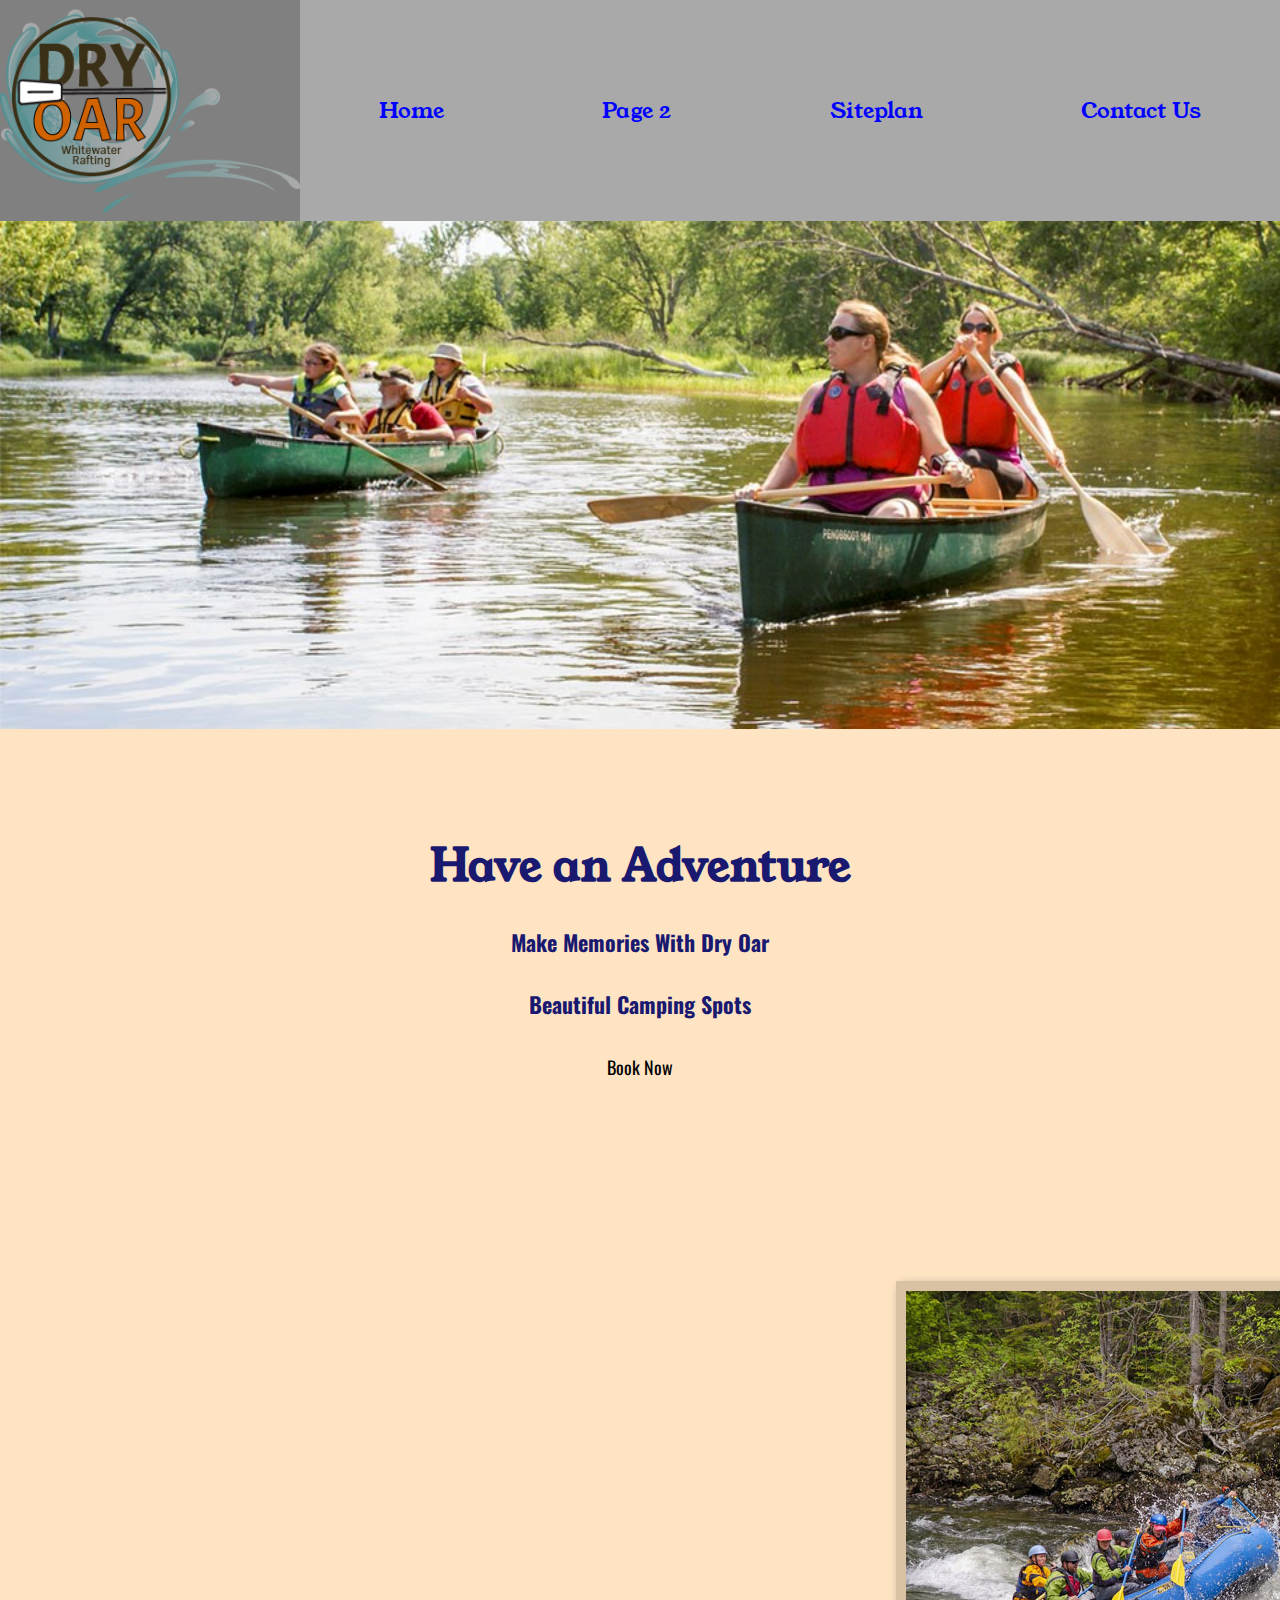
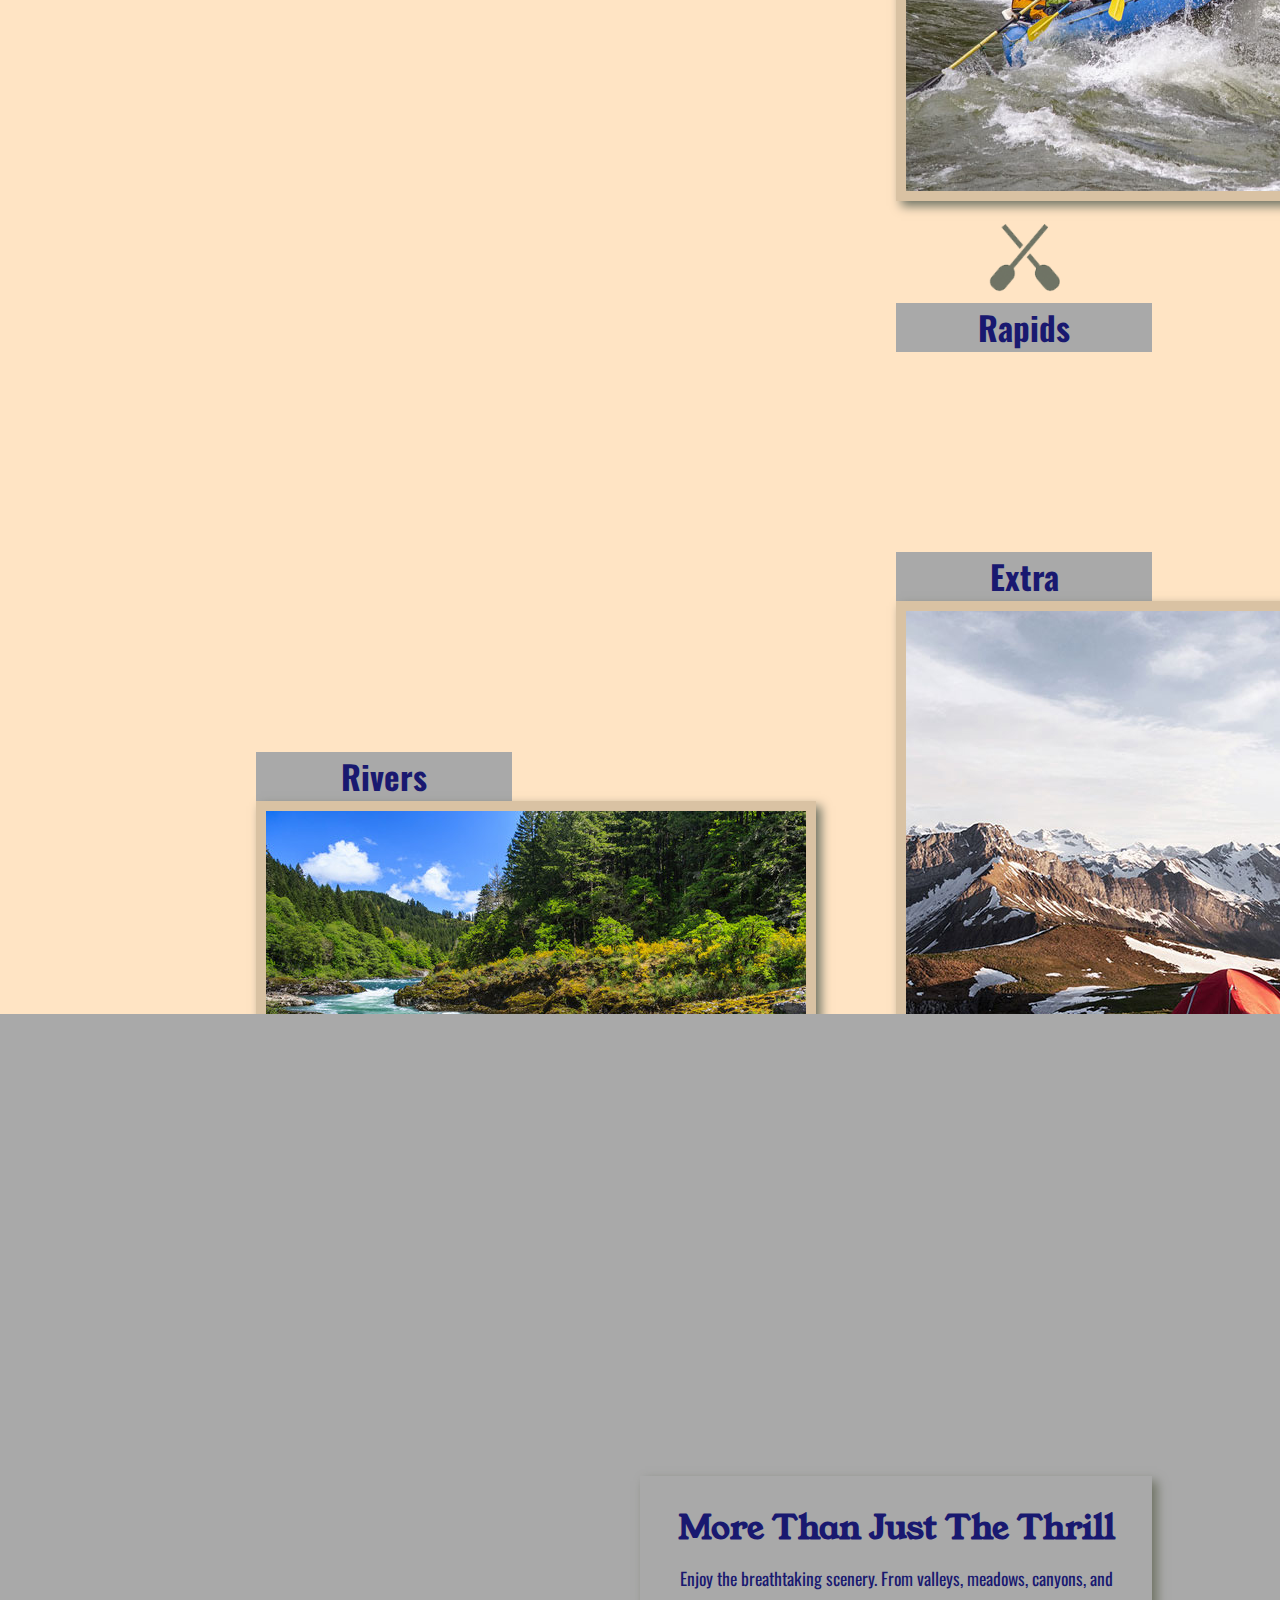
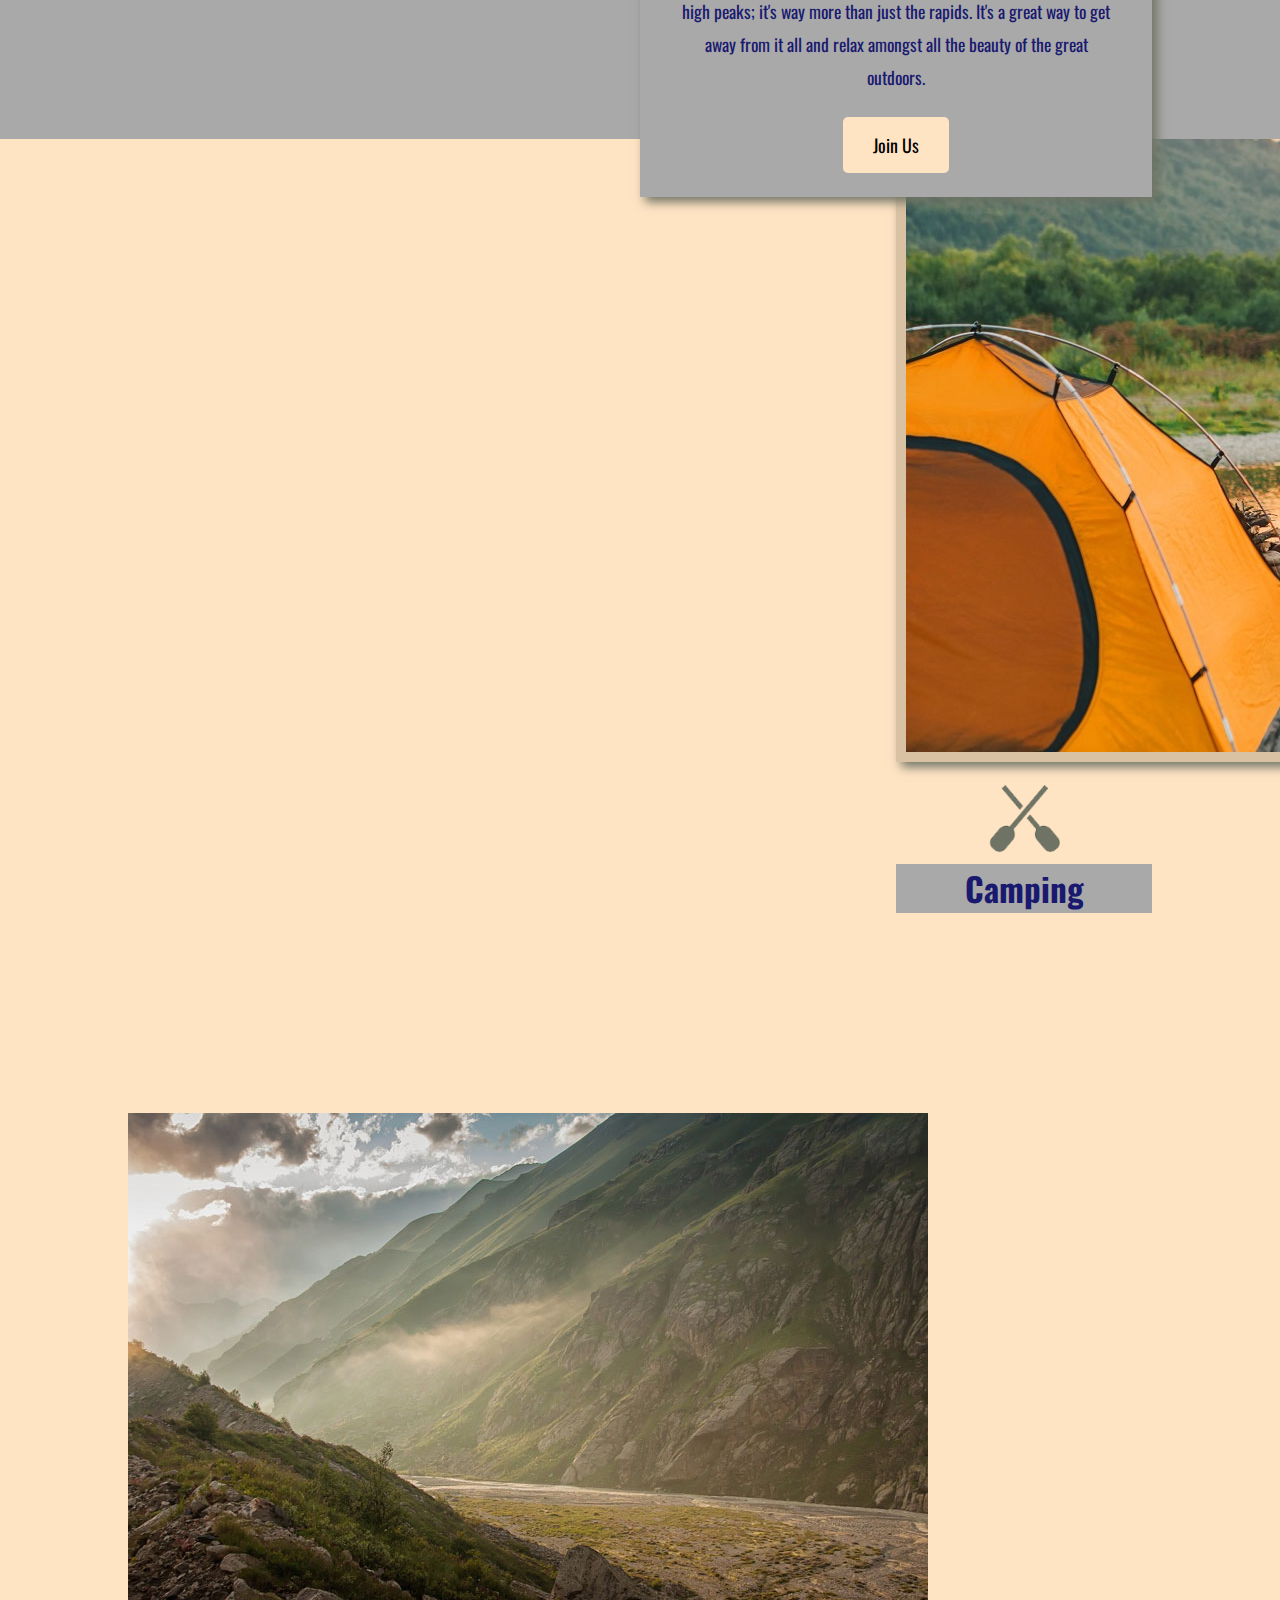
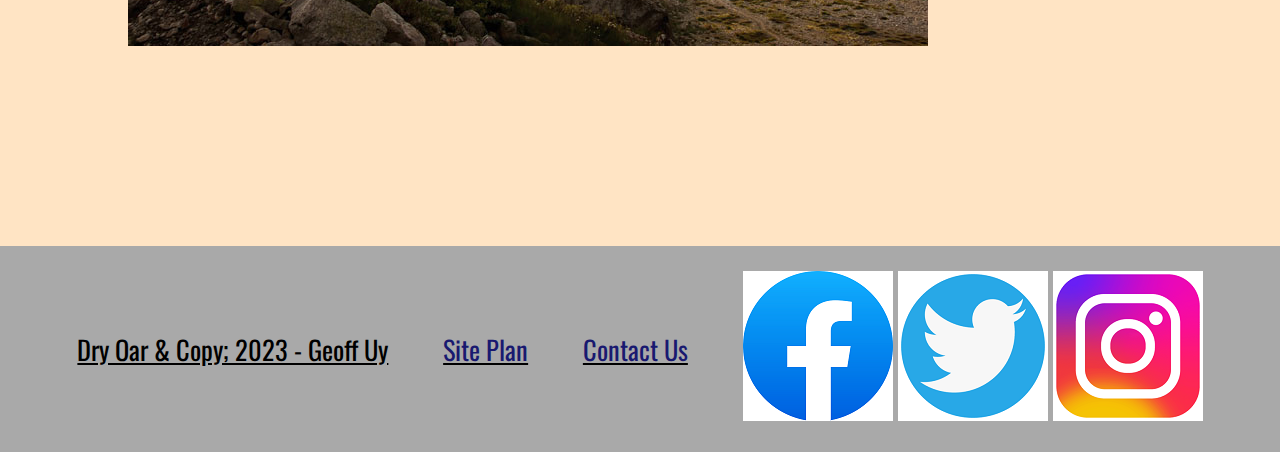
==== commit 51337e0a: "Updated" ====
--- a/wwr/index.html
+++ b/wwr/index.html
@@ -15,13 +15,13 @@
         </a>
         <nav>
             <a href="index.html">Home</a>
-            <a href="#">Page 2</a>
+            <a href="rivers.html">Page 2</a>
             <a href="site-plan-rafting.html">Siteplan</a>
             <a href="contactus.html">Contact Us</a>
         </nav>
     </header>
-    <div id="hero"> </div>
-        <div id="hero-box"> </div>
+    <div id="hero"> 
+        <div id="hero-box"> 
             <img id="hero-img" src="images/peoplecanoe.jpg" alt="People enjoying white water rafting">
         <div>
         <section id="hero-msg">
--- a/wwr/styles/style.css
+++ b/wwr/styles/style.css
@@ -1,13 +1,13 @@
 
 @import url('https://fonts.googleapis.com/css2?family=Oswald&family=Young+Serif&display=swap');
 
-@media screen and (max-width: 900px){}
 div{    
     max-width: 1600px;
 }
 
 #content{
-    margin:0;
+    margin:0 auto;
+    max-width: 1600px;
 }
 
 #background{
@@ -44,9 +44,7 @@
 }
 
 #hero-img{
-    width: 1550px;
-    height: 700px;
-    border: 10px solid darkgray;
+    width: 100%;
 
 }
 #hero-msg h4{
@@ -61,7 +59,7 @@
 
 body{
     background-color: bisque;
-    color: bisque;
+    /*color: bisque; */
     font-family: 'Oswald', sans-serif, helvetica;
     font-size: 22px;
     margin: 0;
@@ -75,9 +73,11 @@
     color:darkgray;
     font-family: 'Young Serif', serif, arial;
     display: grid;
-    grid-template-columns: 150px auto;
-}
-
+    grid-template-columns: 300px auto;
+}
+header img{
+    width: 100%;
+}
 nav a header{
     background-color: gray;
     color:gray;   
@@ -192,20 +192,18 @@
 }
 
 .rivers-card {
+    grid-column: 3/5;
+    grid-row: 3/5;
+} 
+
+.rapids-card{
+    grid-column: 3/4;
+    grid-row: 6/8;
+}
+
+.extra-card{
     grid-column: 8/10;
-    grid-row: 1/2;
-} 
-.camping-card {
-
-} 
-.rapids-card{
-    grid-row: 7/9
-
-}
-
-.extra-card{
-    grid-column: 2/4;
-    grid-row: 1/2;
+    grid-row: 3/5;
 }
 
 .card-img {
@@ -252,8 +250,8 @@
 }
 
 .camping-card{
-    grid-column: 5/7;
-    grid-row: 2/3;
+    grid-column: 8/10;
+    grid-row: 6/8;
 }
 
 .rapids-card{
@@ -262,17 +260,16 @@
 }
 
 .mountains{
-    grid-column: 2/7;
-    grid-row: 5/8;
+    grid-column: 2/11;
+    grid-row: 10/13;
 }
 
 .home-grid{
     display:grid;
     grid-template-columns: repeat(10,1fr);
 }
-
-
 @media screen and (max-width: 900px) {
+
     #hero, .home-grid {
         display: block;
         height: auto;
@@ -313,4 +310,16 @@
         margin-top: 25px;
     }
 }
-         +         
+
+
+/* a new rivers page */
+
+.river-grid{
+    display:grid;
+}
+
+.second-river{
+    height:1000px;
+}
+    /* ^ This is a test *\ 
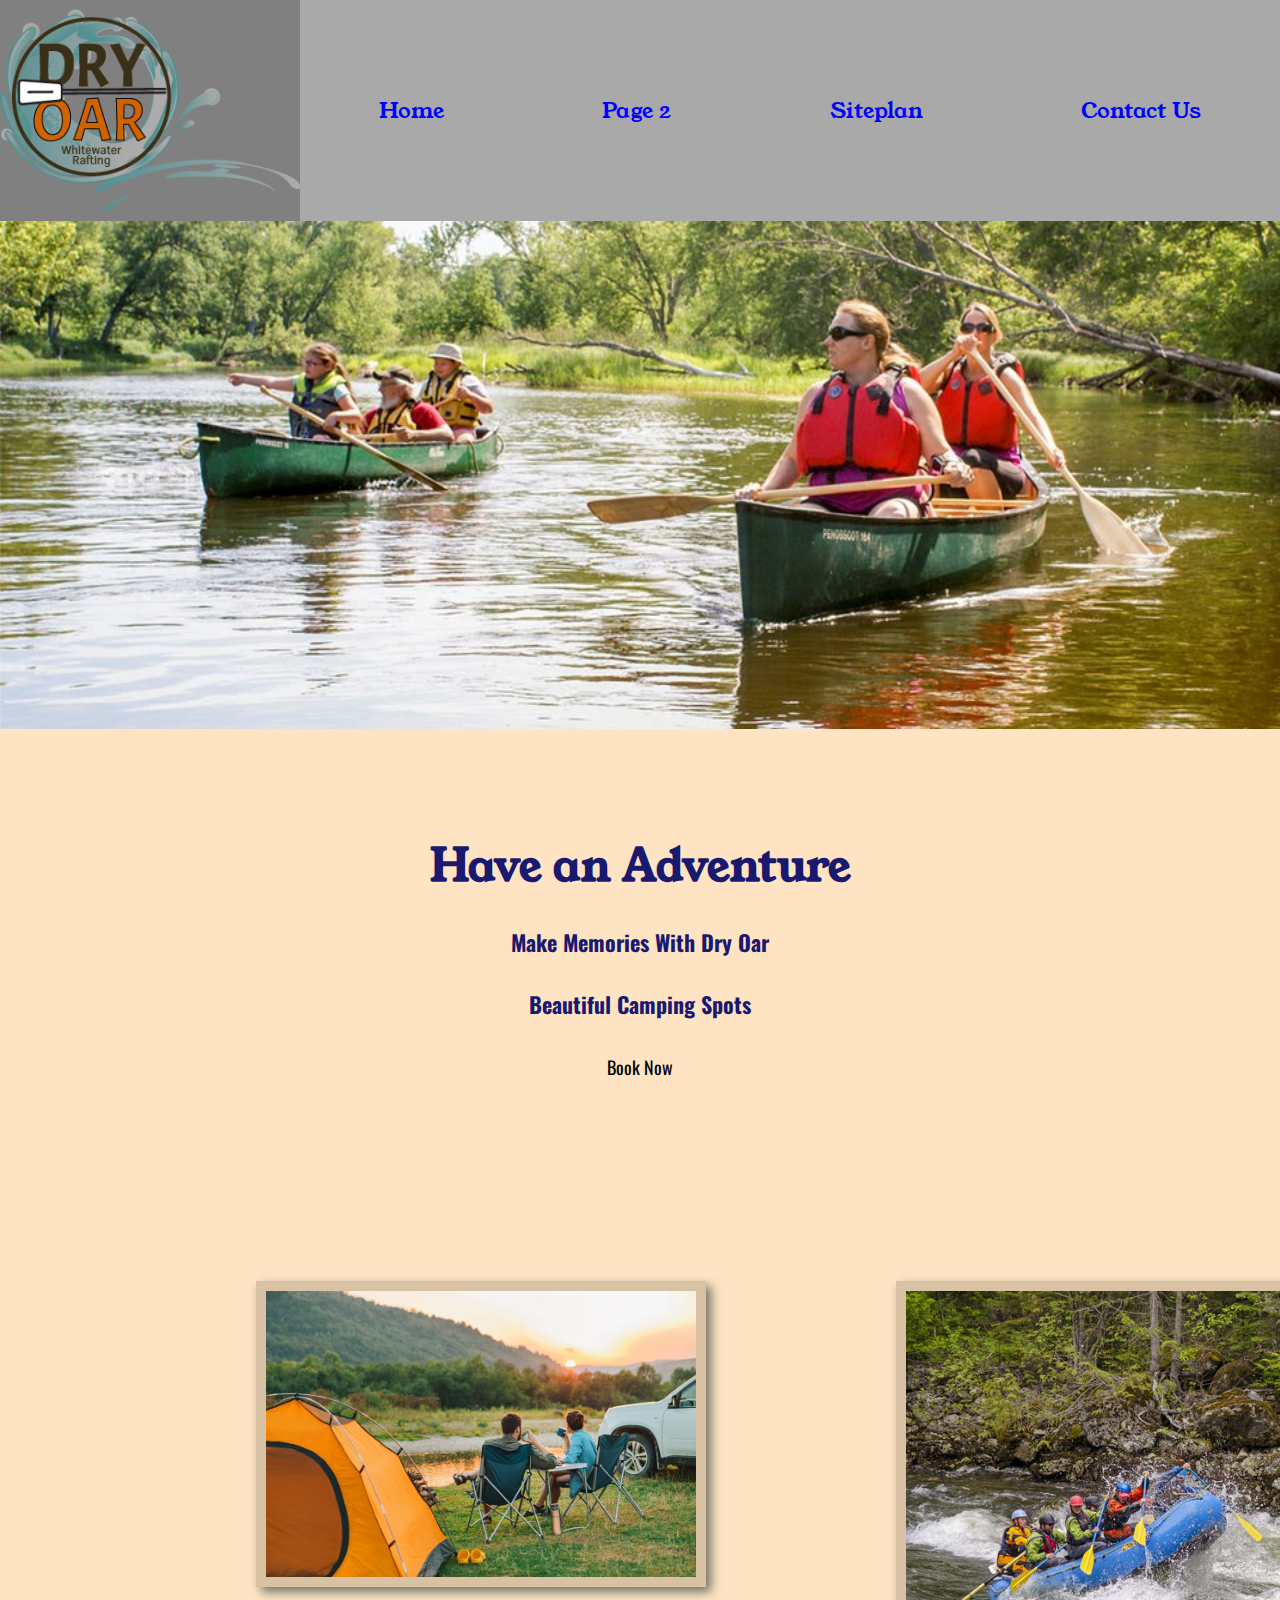
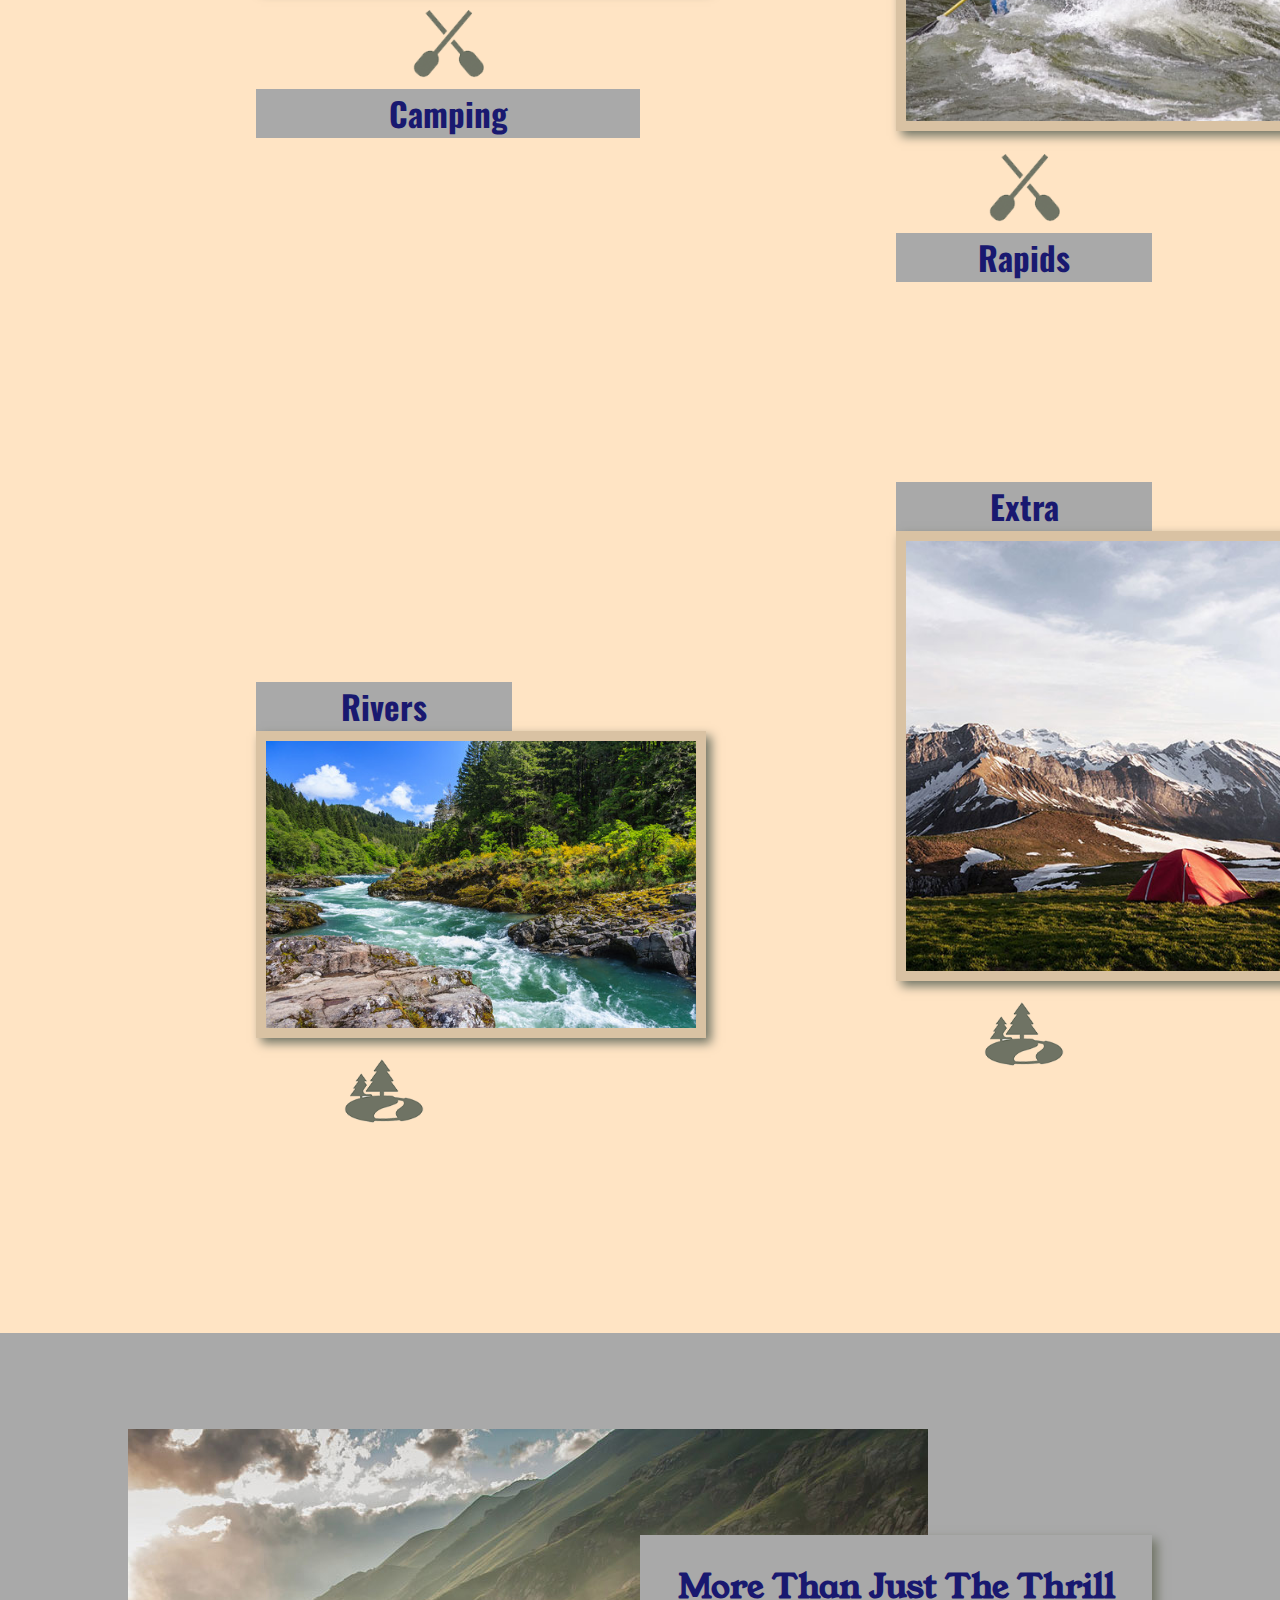
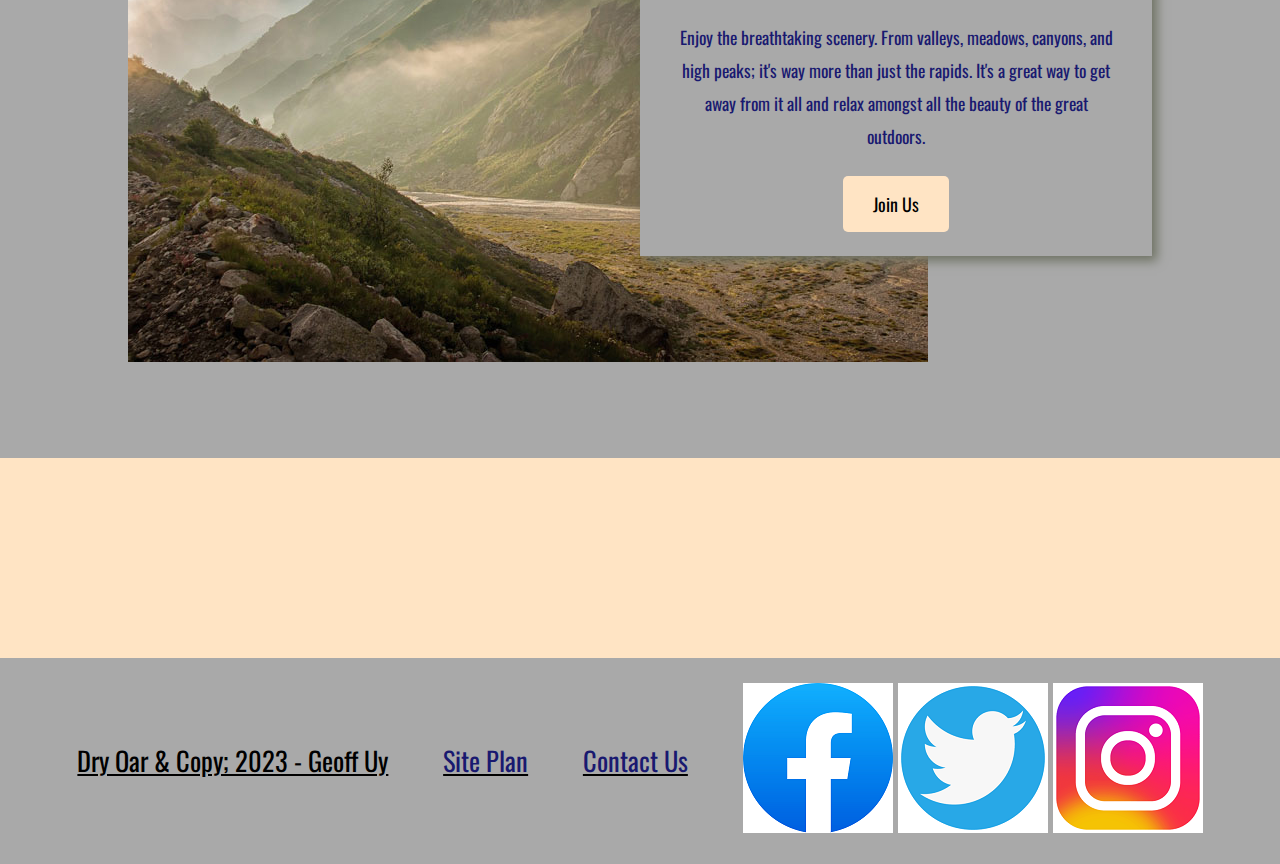
==== commit dbcf43e7: "Update 11/9" ====
--- a/wwr/index.html
+++ b/wwr/index.html
@@ -36,21 +36,21 @@
     <main class="home-grid">
         <section class="rivers-card">
             <h2>Rivers</h2>  
-            <img class="card-img" src="images/river.jpg" alt="river in forest">
+            <img class="card-img" id = "riverimg" src="images/river.jpg" alt="river in forest">
             <img class="icon" src="images/rivericon.png" alt="rivers">
         </section>
         <section class="extra-card"> 
             <h2>Extra</h2>  
-            <img class="card-img" src="images/mountains.jpg" alt="mountains">
+            <img class="card-img" id = "extramountain" src="images/mountains.jpg" alt="mountains">
             <img class="icon" src="images/rivericon.png" alt="rivers">
         </section>
         <section class="rapids-card">
-            <img class="card-img" src="images/rapids.jpg" alt="rafting boat">
+            <img class="card-img" id = "rapidimg" src="images/rapids.jpg" alt="rafting boat">
             <img class="icon" src="images/oars.png" alt="oars icon">
             <h2>Rapids</h2>
         </section>
         <section class="camping-card">
-            <img class="card-img" src="images/camping.jpg" alt="camping">
+            <img class="card-img" id = "campingimg" src="images/camping.jpg" alt="camping">
             <img class="icon" src="images/oars.png" alt="oars icon">
             <h2>Camping</h2>
         </section>
--- a/wwr/styles/style.css
+++ b/wwr/styles/style.css
@@ -13,8 +13,8 @@
 #background{
     height:725px;
     background-color:darkgray;
-    grid-column: 1/11;
-    grid-row: 4/9;
+    grid-column: 1/12;
+    grid-row: 8/13;
 }
 nav a{
     background-color: darkgray;
@@ -124,7 +124,7 @@
     line-height: 1.5em;
     padding: 35px;
     grid-column: 6/10;
-    grid-row: 6/7;
+    grid-row: 10/11;
     background-color: #6f7364;
     box-shadow: 5px 5px 10px #6f7364;
 }
@@ -210,6 +210,7 @@
     border: 10px solid #d9c2a3;
     transition: transform .5s;
     box-shadow: 5px 5px 10px #6f7364;
+    width:450px;
 }
 .card-img:hover{
     opacity:.6;
@@ -250,8 +251,8 @@
 }
 
 .camping-card{
-    grid-column: 8/10;
-    grid-row: 6/8;
+    grid-column: 3/6;
+    grid-row: 1/3;
 }
 
 .rapids-card{
@@ -261,13 +262,14 @@
 
 .mountains{
     grid-column: 2/11;
-    grid-row: 10/13;
+    grid-row: 9/12;
 }
 
 .home-grid{
     display:grid;
     grid-template-columns: repeat(10,1fr);
 }
+
 @media screen and (max-width: 900px) {
 
     #hero, .home-grid {
@@ -315,11 +317,42 @@
 
 /* a new rivers page */
 
-.river-grid{
-    display:grid;
+.rivers-grid{
+    display: grid;
+    grid-template-columns: repeat(10,1fr);
+    row-gap: 200px;
+    margin-top:200px;
 }
 
 .second-river{
-    height:1000px;
-}
-    /* ^ This is a test *\ 
+    height:400px;
+    grid-column: 5/7;
+    grid-row: 3/6;
+    height:400px;
+    border: 10px solid #d9c2a3;
+}
+
+.narrow-river{
+    height:400px;
+    grid-row: 1/3;
+    grid-column: 2/3;
+    border: 10px solid #d9c2a3;
+}
+
+h5{
+    text-align:center;  
+    grid-row: 1/3;
+    grid-column: 4/10;
+    font-size: 33px;
+}
+
+h6{
+    grid-column: 2/4;
+    grid-row: 3/5;
+    font-size: 33px;
+}
+
+.rivertitle{
+    font-size: 50px;
+    text-align:center;
+}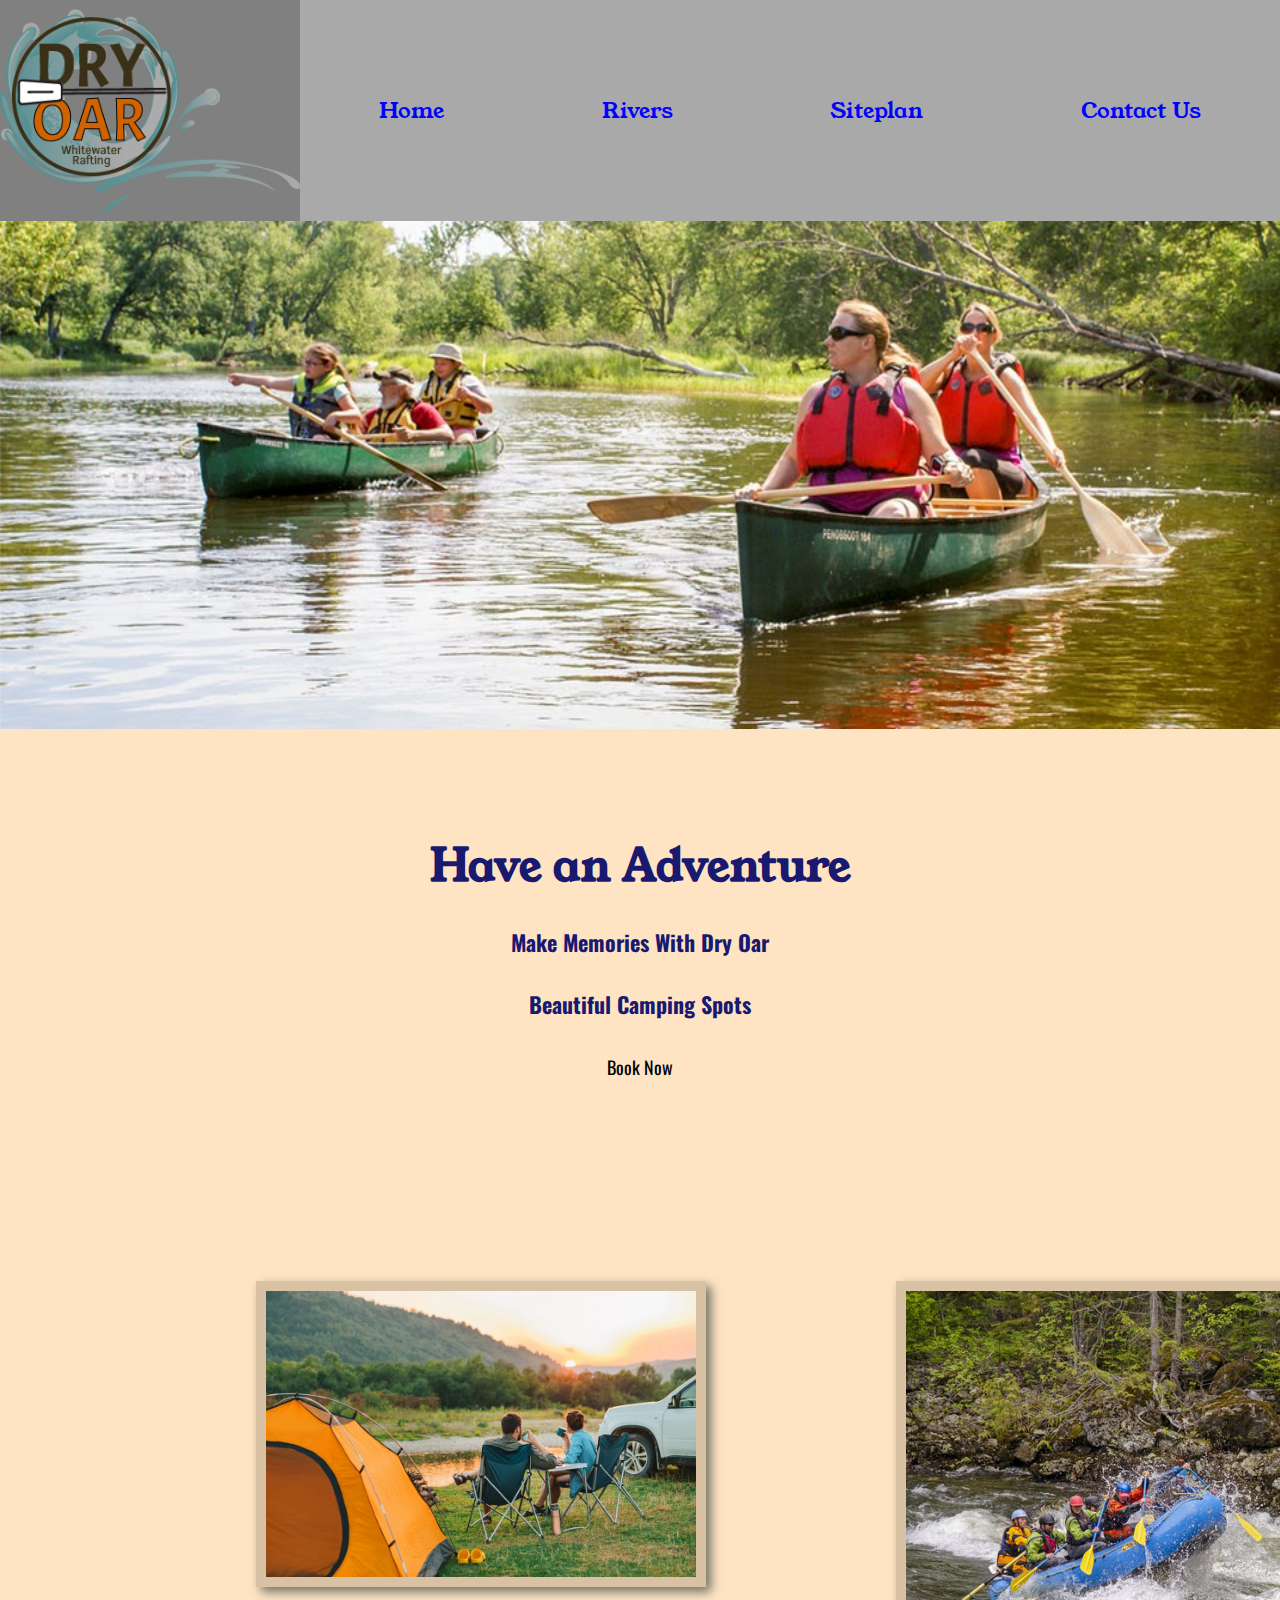
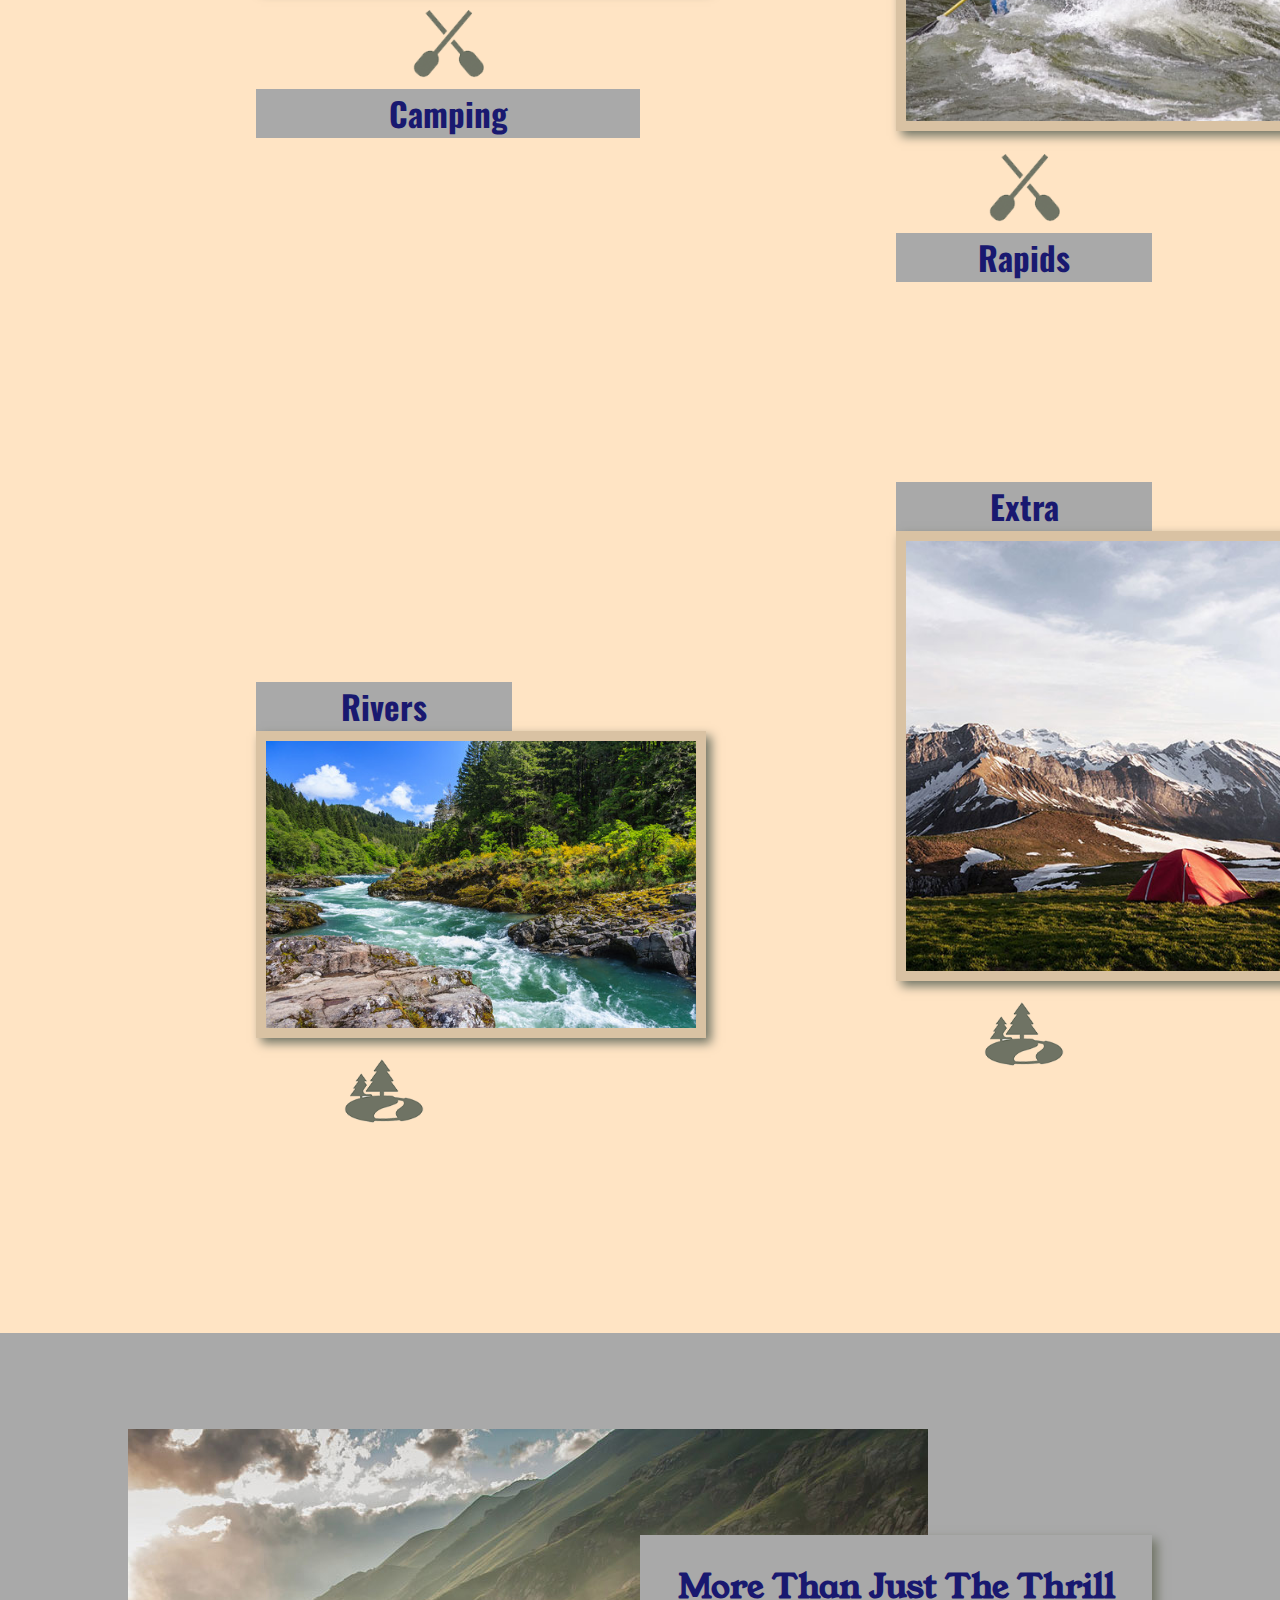
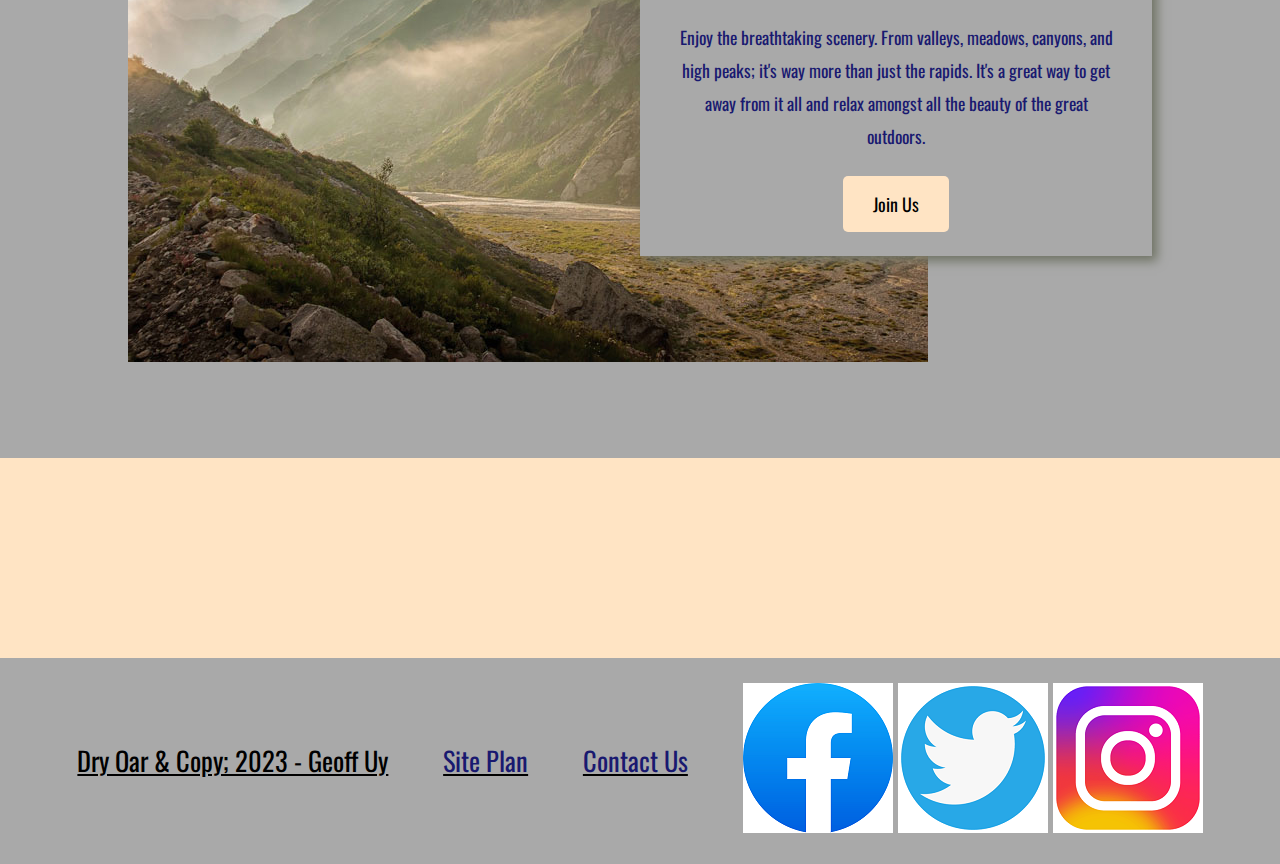
==== commit 4f69f43d: "11/14 Updated" ====
--- a/wwr/index.html
+++ b/wwr/index.html
@@ -15,7 +15,7 @@
         </a>
         <nav>
             <a href="index.html">Home</a>
-            <a href="rivers.html">Page 2</a>
+            <a href="rivers.html">Rivers</a>
             <a href="site-plan-rafting.html">Siteplan</a>
             <a href="contactus.html">Contact Us</a>
         </nav>
